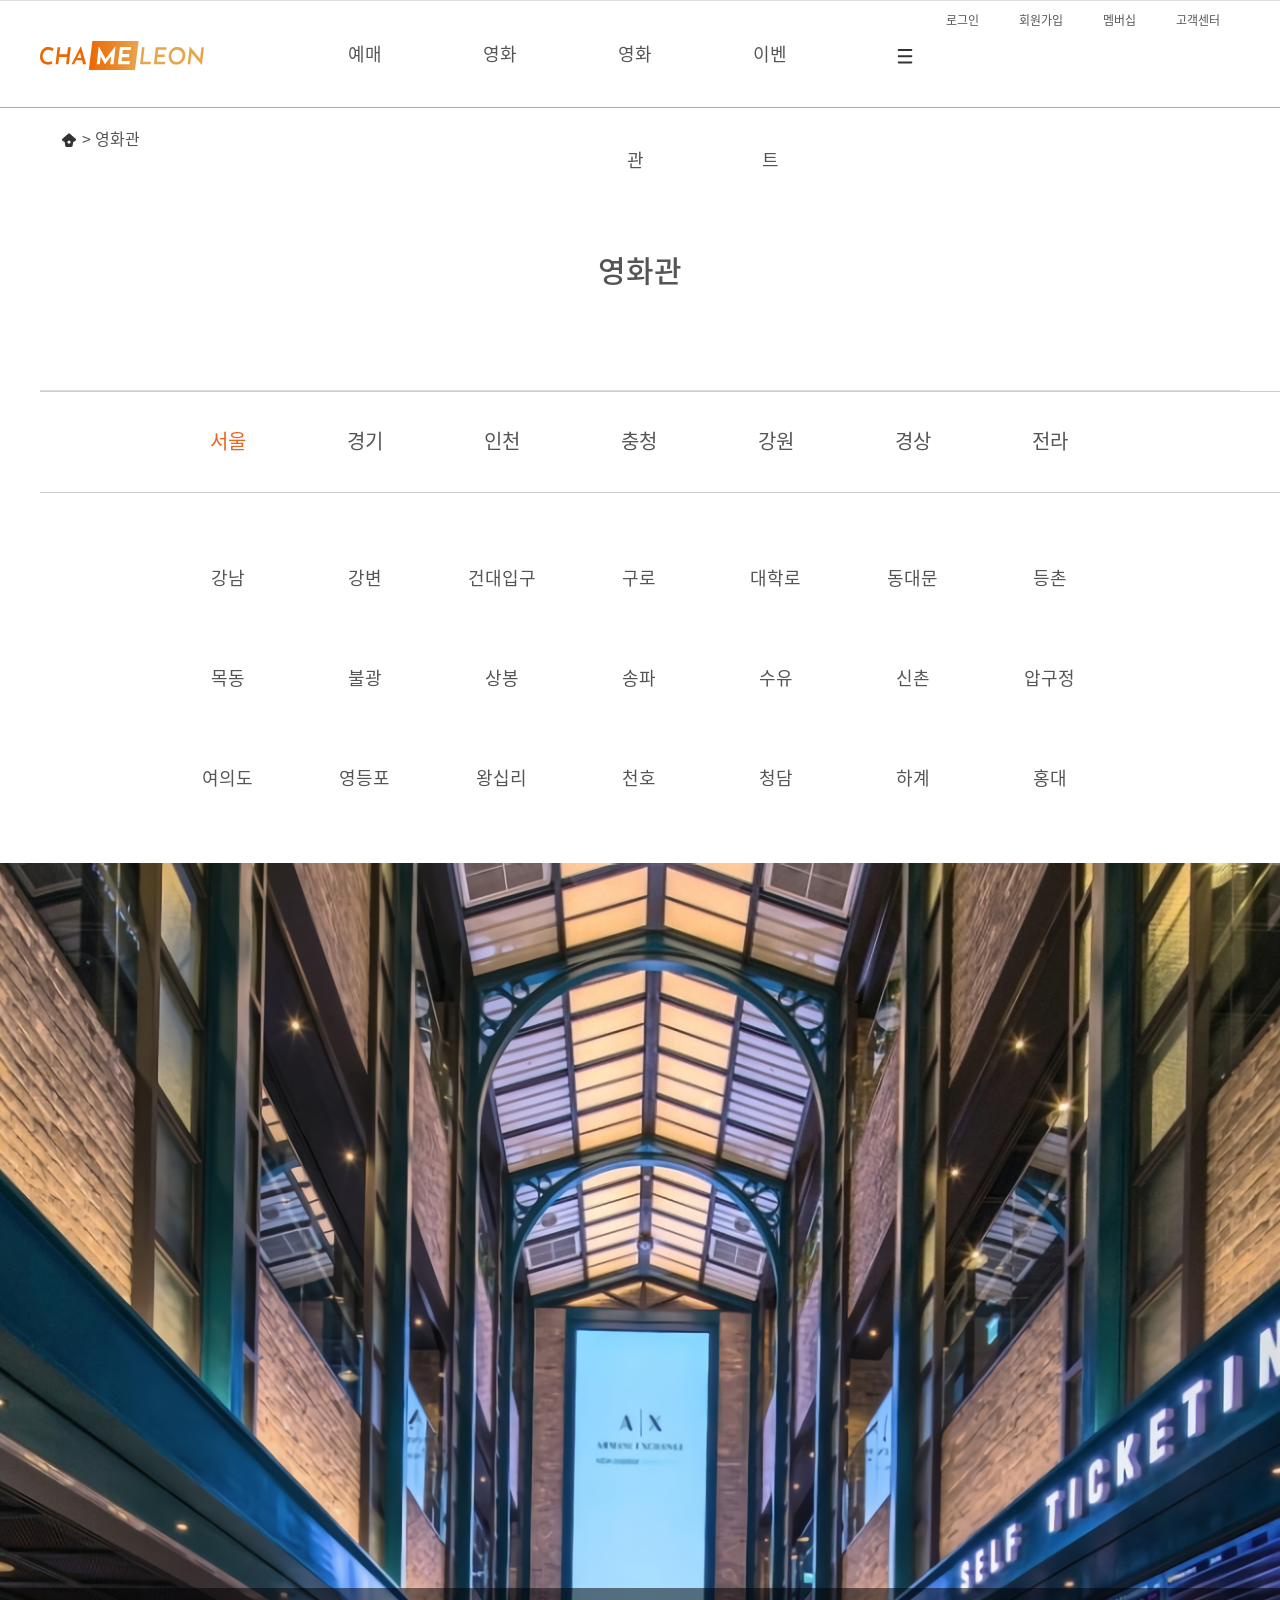
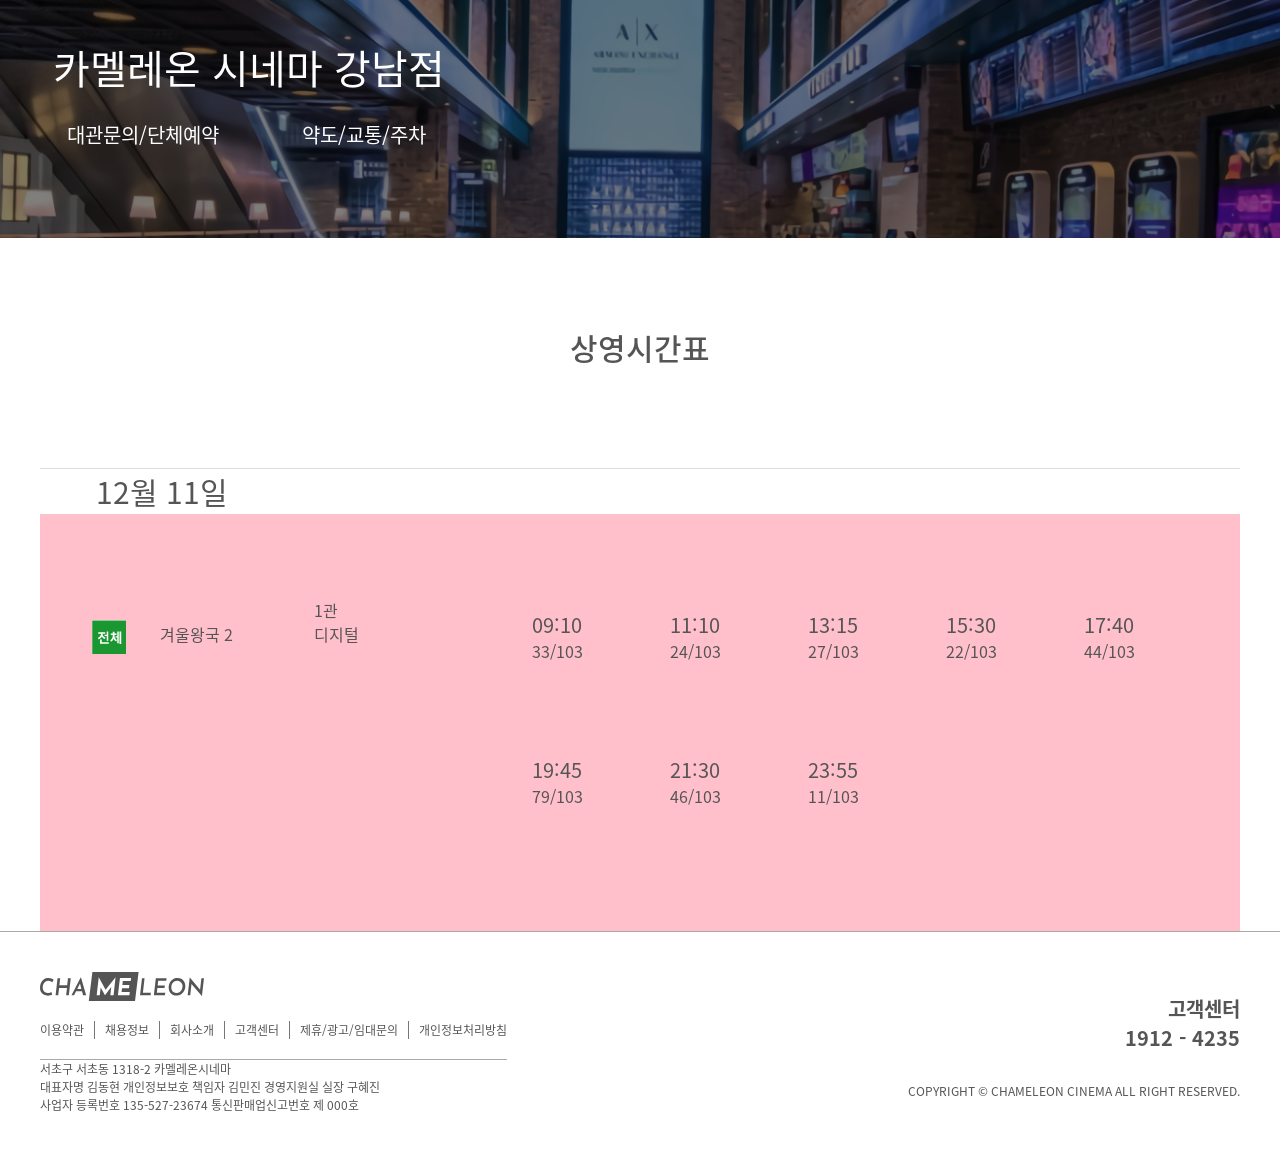
==== cinema/c_finder.html @ 60928e72 "빠른예매 , 모달 reserve 모달 페이지 디자인 및 예매 페이지 상단 셀렉터 수정" ====
<!DOCTYPE html>
<html lang="ko">

<head>
    <meta charset="utf-8">
    <title>1:1문의 : 고객센터 : 카멜레온시네마</title>
    <link rel="stylesheet" href="../asset/css/common.css">
    <link rel="stylesheet" href="../asset/css/sub.css">
    <link rel="stylesheet" href="../asset/css/cinemaNotice.css">
    <link rel="icon" href="../asset/images/common/chamelieon.ico">
    <style>

    </style>
    <!--[if lt IE 9]>
        <script src="js/html5shiv.min.js"></script>
    <![endif]-->
    <script src="../asset/js/jquery-1.12.4.min.js"></script>
    <script src="../asset/js/jquery.bxslider.min.js"></script>
    <script src="../asset/js/tab.js"></script>
    <script src="../asset/js/common.js"></script>
    <script src="../asset/js/sub.js"></script>

</head>

<body>
    <div id="skip">
        <a href="#gnb">주메뉴 바로가기</a>
        <a href="#su_tit">본문바로가기</a>
    </div>

    <header id="header">
        <div id="header_wrap">
            <h1 class="logo fl_left">
                <a href="../index.html">
                    <img src="../asset/images/common/logo.svg" alt="카멜레온시네마 로고">
                </a>
            </h1>
            <div id="header_btn">
                <ul class="fl_right">
                    <li class="fl_left"><a href="">로그인</a></li>
                    <li class="fl_left"><a href="../member/join.html">회원가입</a></li>
                    <li class="fl_left"><a href="../membership/ms_guaid.html">멤버십</a></li>
                    <li class="fl_left"><a href="../notice/faq.html">고객센터</a></li>
                </ul>
            </div>
            <nav id="gnb" class="txt_cen cle_both:after">
                <ul>
                    <li><a href="../reserve/r_quick.html">예매</a></li>
                    <li><a href="../movie/recently.html">영화</a></li>
                    <li><a href="../cinema/c_finder.html">영화관</a></li>
                    <li><a href="">이벤트</a></li>
                    <li class="all_Menu"><a href="#sitemap"><img src="../asset/images/common/icon_menu.gif"
                                alt="전체메뉴보기"></a></li>
                </ul>
            </nav>
        </div>
        <div id="sitemap" class="po_relat">
            <div class="sitemap_box po_absol">
                <ul class="s_tit">
                    <li><a href="">영화</a>
                        <ul>
                            <li><a href="">박스오피스</a></li>
                            <li><a href="../movie/recently.html">최신개봉작</a></li>
                            <li><a href="">상영예정작</a></li>
                        </ul>
                    </li>
                    <li><a href="">예매</a>
                        <ul>
                            <li><a href="../reserve/r_quick.html">빠른예매</a></li>
                            <li><a href="">미개봉 선예매</a></li>
                            <li><a href="">예매확인</a></li>
                        </ul>
                    </li>
                    <li><a href="">극장</a>
                        <ul>
                            <li><a href="../cinema/c_finder.html">영화관 찾기</a></li>
                            <li><a href="">자주가는 영화관</a></li>
                            <li><a href="">특별관</a></li>
                        </ul>
                    </li>
                    <li><a href="">이벤트</a>
                        <ul>
                            <li><a href="">브랜드</a></li>
                            <li><a href="">영화</a></li>
                            <li><a href="">제휴</a></li>
                            <li><a href="">영화관</a></li>
                        </ul>
                    </li>
                    <li><a href="">스토어</a>
                        <ul>
                            <li><a href="">티켓</a></li>
                            <li><a href="">콤보</a></li>
                            <li><a href="">굿즈</a></li>
                        </ul>
                    </li>
                </ul>
                <ul class="b_tit">
                    <li><a href="">멤버십</a>
                        <ul>
                            <li><a href="../ms_guaid.html">멤버십 안내</a></li>
                            <li><a href="">멤버십 카드</a></li>
                            <li><a href="">제휴카드</a></li>
                            <li><a href="">VIP</a></li>
                        </ul>
                    </li>
                    <li><a href="">회사소개</a>
                        <ul>
                            <li><a href="">회사소개</a></li>
                            <li><a href="">인재채용</a></li>
                            <li><a href="">광고 제휴 문의</a></li>
                            <li><a href="">경영</a></li>
                            <li><a href="">본사위치</a></li>
                        </ul>
                    </li>
                    <li><a href="">회원서비스</a>
                        <ul>
                            <li><a href="../member/join.html">회원가입</a></li>
                            <li><a href="">아이디 | 패스워드 찾기</a></li>
                            <li><a href="">개인정보 처리 방침</a></li>
                            <li><a href="">회원탈퇴</a></li>
                        </ul>
                    </li>
                    <li><a href="">고객센터</a>
                        <ul>
                            <li><a href="../notice/faq.html">자주 묻는 질문</a></li>
                            <li><a href="">공지사항</a></li>
                            <li><a href="">문의하기</a></li>
                            <li><a href="">분실문 문의 및 접수</a></li>
                            <li><a href="">단체 및 대관문의</a></li>
                        </ul>
                    </li>
                </ul>

            </div>
        </div>
    </header>

    <section id="subpage_content" class="contain po_relat">
        <div id="location_bar">
            <a href="../index.html"><img src="../asset/images/common/icon_home.gif" alt="홈 아이콘"></a> &gt; 영화관
        </div>
        <h2 id="su_tit" class="txt_cen">영화관</h2>

        <div id="cinemaTab">
            <ul class="tablist" role="tablist" aria-label="영화관 선택">
                <li id="tab1" class="tab first" role="tab" aria-controls="tabpanel1">서울</li>
                <li id="tab2" class="tab" role="tab" aria-controls="tabpanel2">경기</li>
                <li id="tab3" class="tab" role="tab" aria-controls="tabpanel3">인천</li>
                <li id="tab4" class="tab" role="tab" aria-controls="tabpanel4">충청</li>
                <li id="tab5" class="tab" role="tab" aria-controls="tabpanel5">강원</li>
                <li id="tab6" class="tab" role="tab" aria-controls="tabpanel6">경상</li>
                <li id="tab7" class="tab last" role="tab" aria-controls="tabpanel7">전라</li>
            </ul>
            <div id="tabpanel1" class="tabpanel" role="tabpanel" aria-labelleadby="tab1">
                <ul class="">
                    <li><a href="">강남</a></li>
                    <li><a href="">강변</a></li>
                    <li><a href="">건대입구</a></li>
                    <li><a href="">구로</a></li>
                    <li><a href="">대학로</a></li>
                    <li><a href="">동대문</a></li>
                    <li><a href="">등촌</a></li>
                </ul>
                <ul class="">
                    <li><a href="">목동</a></li>
                    <li><a href="">불광</a></li>
                    <li><a href="">상봉</a></li>
                    <li><a href="">송파</a></li>
                    <li><a href="">수유</a></li>
                    <li><a href="">신촌</a></li>
                    <li><a href="">압구정</a></li>
                </ul>
                <ul class="">
                    <li><a href="">여의도</a></li>
                    <li><a href="">영등포</a></li>
                    <li><a href="">왕십리</a></li>
                    <li><a href="">천호</a></li>
                    <li><a href="">청담</a></li>
                    <li><a href="">하계</a></li>
                    <li><a href="">홍대</a></li>
                </ul>
            </div>
            <div id="tabpanel2" class="tabpanel" role="tabpanel" aria-labelleadby="tab2">
                <ul class="">
                    <li><a href="">경기광주</a></li>
                    <li><a href="">광교상현</a></li>
                    <li><a href="">광명철산</a></li>
                    <li><a href="">구리</a></li>
                    <li><a href="">김포</a></li>
                    <li><a href="">김포운양</a></li>
                    <li><a href="">김포풍무</a></li>
                </ul>
                <ul class="">
                    <li><a href="">부천</a></li>
                    <li><a href="">부천역</a></li>
                    <li><a href="">북수원</a></li>
                    <li><a href="">서현</a></li>
                    <li><a href="">소풍</a></li>
                    <li><a href="">수원</a></li>
                    <li><a href="">시흥</a></li>
                </ul>
                <ul class="">
                    <li><a href="">안산</a></li>
                    <li><a href="">야탑</a></li>
                    <li><a href="">역곡</a></li>
                    <li><a href="">용인</a></li>
                    <li><a href="">의정부</a></li>
                    <li><a href="">판교</a></li>
                    <li><a href="">평택소사</a></li>
                </ul>
            </div>
            <div id="tabpanel3" class="tabpanel" role="tabpanel" aria-labelleadby="tab3">
                <ul class="">
                    <li><a href="">계양</a></li>
                    <li><a href="">남주안</a></li>
                    <li><a href="">부평</a></li>
                    <li><a href="">연수역</a></li>
                    <li><a href="">인천</a></li>
                    <li><a href="">인천공항</a></li>
                    <li><a href="">인천논현</a></li>
                </ul>
                <ul class="">
                    <li><a href="">인천연수</a></li>
                    <li><a href="">주안역</a></li>
                    <li><a href="">청라</a></li>
                </ul>
                <ul class=""></ul>
            </div>
            <div id="tabpanel4" class="tabpanel" role="tabpanel" aria-labelleadby="tab4">
                <ul class="">
                    <li><a href="">당진</a></li>
                    <li><a href="">대전</a></li>
                    <li><a href="">대전가수원</a></li>
                    <li><a href="">대전가오</a></li>
                    <li><a href="">대전탄방</a></li>
                    <li><a href="">대전터미널</a></li>
                    <li><a href="">보령</a></li>
                </ul>
                <ul class="">
                    <li><a href="">서산</a></li>
                    <li><a href="">세종</a></li>
                    <li><a href="">유성노은</a></li>
                    <li><a href="">천안</a></li>
                    <li><a href="">천안터미널</a></li>
                    <li><a href="">천안펜타포트</a></li>
                    <li><a href="">청주(서문)</a></li>
                </ul>
                <ul class="">
                    <li><a href="">청주성안길</a></li>
                    <li><a href="">청주율량</a></li>
                    <li><a href="">청주지웰시티</a></li>
                    <li><a href="">청주터미널</a></li>
                    <li><a href="">충북혁신</a></li>
                    <li><a href="">홍성</a></li>
                </ul>
            </div>
            <div id="tabpanel5" class="tabpanel" role="tabpanel" aria-labelleadby="tab5">
                <ul class="">
                    <li><a href="">강릉</a></li>
                    <li><a href="">원주</a></li>
                    <li><a href="">인제</a></li>
                    <li><a href="">춘천</a></li>
                    <li><a href="">춘천명동</a></li>
                </ul>
                <ul class=""></ul>
                <ul class=""></ul>
            </div>
            <div id="tabpanel6" class="tabpanel" role="tabpanel" aria-labelleadby="tab6">
                <ul class="">
                    <li><a href="">거제</a></li>
                    <li><a href="">구미</a></li>
                    <li><a href="">김천율곡</a></li>
                    <li><a href="">김해</a></li>
                    <li><a href="">남포</a></li>
                    <li><a href="">대구</a></li>
                    <li><a href="">대구수성</a></li>
                </ul>
                <ul class="">
                    <li><a href="">대구스타디움</a></li>
                    <li><a href="">대구아카데미</a></li>
                    <li><a href="">대구월성</a></li>
                    <li><a href="">대연</a></li>
                    <li><a href="">동래</a></li>
                    <li><a href="">마산</a></li>
                    <li><a href="">서면</a></li>
                </ul>
                <ul class="">
                    <li><a href="">양산</a></li>
                    <li><a href="">울산</a></li>
                    <li><a href="">울산신천</a></li>
                    <li><a href="">창원</a></li>
                    <li><a href="">통영</a></li>
                    <li><a href="">포항</a></li>
                    <li><a href="">해운대</a></li>
                </ul>
            </div>
            <div id="tabpanel7" class="tabpanel" role="tabpanel" aria-labelleadby="tab7">
                <ul class="">
                    <li><a href="">광양</a></li>
                    <li><a href="">광주</a></li>
                    <li><a href="">광주상무</a></li>
                    <li><a href="">광주터미널</a></li>
                    <li><a href="">광주하남</a></li>
                    <li><a href="">군산</a></li>
                    <li><a href="">나주</a></li>
                </ul>
                <ul class="">
                    <li><a href="">목포</a></li>
                    <li><a href="">목포평화광장</a></li>
                    <li><a href="">서천주</a></li>
                    <li><a href="">순천</a></li>
                    <li><a href="">순천신대</a></li>
                    <li><a href="">여수</a></li>
                    <li><a href="">익산</a></li>
                </ul>
                <ul class="">
                    <li><a href="">전주고사</a></li>
                    <li><a href="">전주효자</a></li>
                    <li><a href="">정읍</a></li>
                    <li><a href="">제주</a></li>
                </ul>
            </div>
        </div>
    </section>

    <section id="c_finder_cnt2">
        <div class="cnt2 po_relat">
            <div id="opaBox">
                <div class="opaTxt contain">
                    <h3>카멜레온 시네마 강남점</h3>
                    <a href="">대관문의/단체예약</a>
                    <a href="">약도/교통/주차</a>
                </div>
            </div>
        </div>
    </section>

    <section id="timaTable">
        <div class="timeTable contain">
            <h2 class="txt_cen">상영시간표</h2>

            <div class="printDate">
                <span>12월 11일</span>
            </div>
            <div id="mvListArea" class="">
                <div class="mvInfo boder_bx">
                    <img src="../asset/images/reserve/movie_age.gif" alt="전체연령가">
                    <h3>겨울왕국 2</h3>
                    <div>
                        <p>1관</p><span>디지털</span>
                    </div>
                    
                </div>
                <div class="mvTime boder_bx">
                    <ul>
                        <li><a href=""><span>09:10</span>33/103</a></li>
                        <li><a href=""><span>11:10</span>24/103</a></li>
                        <li><a href=""><span>13:15</span>27/103</a></li>
                        <li><a href=""><span>15:30</span>22/103</a></li>
                        <li><a href=""><span>17:40</span>44/103</a></li>
                    </ul>
                    <ul>
                        <li><a href=""><span>19:45</span>79/103</a></li>
                        <li><a href=""><span>21:30</span>46/103</a></li>
                        <li><a href=""><span>23:55</span>11/103</a></li>
                    </ul>
                </div>
            </div>
        </div>


    </section>

    <div class="wid1920">
        <footer id="footer">
            <div class="footerbox">
                <h1 class="logo">
                    <a href="">
                        <img src="../asset/images/common/logo_footer.svg" alt="카멜레온시네마 로고">
                    </a>
                </h1>
                <ul class="cle_both">
                    <li>이용약관</li>
                    <li>채용정보</li>
                    <li>회사소개</li>
                    <li><a href="../notice/qna/">고객센터</a></li>
                    <li>제휴/광고/임대문의</li>
                    <li>개인정보처리방침</li>
                </ul>
                <address>
                    서초구 서초동 1318-2 카멜레온시네마
                </address>
                <p>
                    대표자명 김동현 개인정보보호 책임자 김민진 경영지원실 실장 구혜진<br>
                    사업자 등록번호 135-527-23674 통신판매업신고번호 제 000호
                </p>
                <div class="footer_txt">
                    <strong>고객센터<br>1912 - 4235</strong>
                    <p class="copyR">
                        COPYRIGHT &copy; CHAMELEON CINEMA ALL RIGHT RESERVED.
                    </p>
                </div>
            </div>
        </footer>
    </div>

</body>

</html>
---- asset/css/common.css ----
@charset "utf-8";
@font-face
{
    font-family : "NotoSans";
    font-weight : 100; 
    src : url("../fonts/NotoSansKR-Light.eot"); 
    src : local("※"),
    url("../fonts/NotoSansKR-Light.woff2") format("woff2"),
    url("../fonts/NotoSansKR-Light.woff") format("woff"),
    url("../fonts/NotoSansKR-Light.otf") format("opentype");
}
@font-face
{
    font-family : "NotoSans";
    font-weight : 300; 
    src : url("../fonts/NotoSansKR-DemiLight.eot"); 
    src : local("※"),
    url("../fonts/NotoSansKR-DemiLight.woff2") format("woff2"),
    url("../fonts/NotoSansKR-DemiLight.woff") format("woff"),
    url("../fonts/NotoSansKR-DemiLight.otf") format("opentype");
}
@font-face
{
    font-family : "NotoSans";
    font-weight : 400; 
    src : url("../fonts/NotoSansKR-Regular.eot"); 
    src : local("※"),
    url("../fonts/NotoSansKR-Regular.woff2") format("woff2"),
    url("../fonts/NotoSansKR-Regular.woff") format("woff"),
    url("../fonts/NotoSansKR-Regular.otf") format("opentype");
}
@font-face
{
    font-family : "NotoSans";
    font-weight : 500; 
    src : url("../fonts/NotoSansKR-Medium.eot"); 
    src : local("※"),
    url("../fonts/NotoSansKR-Medium.woff2") format("woff2"),
    url("../fonts/NotoSansKR-Medium.woff") format("woff"),
    url("../fonts/NotoSansKR-Medium.otf") format("opentype");
}
@font-face
{
    font-family : "NotoSans";
    font-weight : 700; 
    src : url("../fonts/NotoSansKR-Bold.eot"); 
    src : local("※"),
    url("../fonts/NotoSansKR-Bold.woff2") format("woff2"),
    url("../fonts/NotoSansKR-Bold.woff") format("woff"),
    url("../fonts/NotoSansKR-Bold.otf") format("opentype");
}
@font-face
{
    font-family : "Josefin";
    font-weight : 400; 
    src : url("../fonts/JosefinSans-Regular.eot"); 
    src : local("※"),
    url("../fonts/JosefinSans-Regular.woff") format("woff"),
    url("../fonts/JosefinSans-Regular.ttf") format("truetype");
}
@font-face
{
    font-family : "Josefin";
    font-weight : 700; 
    src : url("../fonts/JosefinSans-Bold.eot"); 
    src : local("※"),
    url("../fonts/JosefinSans-Bold.woff") format("woff"),
    url("../fonts/JosefinSans-Bold.ttf") format("truetype");
}

body, ul, h1, h2, h3, h4, h5, h6, p, th, td, button, fieldset{margin : 0px; padding : 0px;}
h1, h2, h3, h4, h5, h6{font-size : inherit; font-weight : inherit;}
ul{list-style : none;}
table{border-spacing : 0px; border-collapse : collapse;}
fieldset{border : none;}
legend, caption{font-size : 0px; line-height : 0px;}
a:link, a:visited, a:hover, a:active{color : inherit; text-decoration : none; border : none;}
img{vertical-align: top; border : none;}
h1, h2, h3, h4, h5, h6{font-size : inherit;}
header, article, section, footer, nav{display : block;}
#gnb li{float : left;}
address{font-style : normal;}
input, select, textarea{font-family : inherit; font-size : inherit; color : inherit;}
input[type="text"], input[type="password"], select, textarea{border : 1px solid #aaa;}
/* select{-moz-appearance : none; -webkit-appearance : none; appearance:none;} */
select::-ms-expand{display : none;}
input[type="submit"], input[type="reset"], button{background : none; border : none; cursor : pointer;}

.wid1920{width : 100%;}
.contain{width : 1200px;margin : 0px auto;}
.fl_left{float : left;}
.fl_right{float : right;}
.po_absol{position : absolute;}
.po_relat{position : relative;}
.cle_both:after{content : ""; display : block; clear : both;}
.txt_cen{text-align : center;}
.hide{font-size : 0px; line-height : 0px; width : 1px; height : 1px; overflow : hidden; position : absolute; left : -9999px; top : 0px; text-indent : -9999px;}
.boder_bx{-webkit-box-sizing: border-box; -moz-box-sizing: border-box; box-sizing: border-box;}
.hoverColor{color : #eb651e;}


body
{
    font-family : "NotoSans";
    font-weight: 400;
    color : #555;
}

#skip a
{
    position : absolute;
    left : -9999px;
    top : 0px;
    z-index : 1000;
}
#skip a:focus
{
    width : 100%;
    height : 50px;
    background : #aaa;
    text-align : center;
    line-height : 50px;
    left : 0px;
}

#header,
#header_btn,
.logo.logoMt,
#gnb,
#sitemap.siteTop
{
    -webkit-transition : all 0.2s;
    -moz-transition : all 0.2s;
    -o-transition : all 0.2s;
    transition : all 0.2s;
}
#header
{
    position: fixed;
    left : 0px;
    top : 0px;
    z-index: 800;
    width: 100%;
    height: 106px;
    border-bottom : 1px solid #aaa;
    border-top : 1px solid #ddd;
    background : #fff;
    
}
#header_wrap
{
    position : relative;
    width : 1200px;
    height : 106px;
    margin : 0px auto;
}
#header.hdScroll
{
    height : 72px;
}
#header_btn.hdbtnNone
{
    display : none;
}
.logo.logoMt
{
    margin-top : 21px;
}
#gnb.gnbHei
{
    height : 74px;
    line-height : 74px;
}
#sitemap.siteTop
{
    top : -34.5px;
}
.logo
{
    width : 164px;
    height : 29px;
    /* left: 0px;
    top : 39.5px; */
    margin-top : 39.5px;
    
}
.logo a
{
    display : inline-block;
    width : 164px;
    height : 29px;
}
#gnb
{
    height : 106px;
    line-height : 106px;
    font-size : 18px;
}
#gnb > ul
{
    display : inline-block;
    position : relative;
    width : 600px;
    margin-right : 164px;
}
#gnb > ul > li
{
    width : 50px;
    box-sizing : border-box;
}
#gnb > ul .all_Menu img
{
    vertical-align : middle;
}
#gnb > ul > li+li
{
    margin-left : 85px;
}
#gnb ul li a
{
    display : block;
}
#gnb ul li:hover a,
#gnb ul li a:focus
{
    font-weight : 700;
}

#header_btn
{
    position : absolute;
    right : 0px;
    top : 0px;
    width: 1200px;
    height: 34px;
}

#header_btn ul
{
    height : 34px;
}
#header_btn ul li
{
    font-size : 12px;
    padding : 10px 20px;
}
#header_btn ul li:hover a,
#header_btn ul li a:focus
{
    text-decoration : underline;
}
/*sitemap start */
#sitemap {width: 1200px; height: 0; background: #ffffff; margin: 0 auto; -webkit-box-shadow: 0px 5px 5px #00000020; -moz-box-shadow: 0px 5px 5px #00000020; box-shadow: 0px 5px 5px #00000020; z-index: 750; overflow: hidden; -webkit-transition: all 0.5s; -moz-transition: all 0.5s; -o-transition: all 0.5s; transition: all 0.5s;}
#sitemap.site_show{height: 400px; border-top : 1px solid #aaa;}
#sitemap .sitemap_box {width: 1000px; height: 380px;margin: 0 auto;position: relative;}
#sitemap .sitemap_box .s_tit {float: left;}
#sitemap .sitemap_box .s_tit{margin-top: 25px; margin-bottom: 25px;}
#sitemap .sitemap_box > ul {font-size: 15px; font-weight: 500; color: #333333; margin-left: 150px;}
#sitemap .sitemap_box ul > li{float: left; width: 165px;}
#sitemap .sitemap_box ul li ul{margin-top: 30px;}
#sitemap .sitemap_box ul li ul:before{content:""; position: absolute; width: 30px;height: 2px;background: #ea651e;margin-top: -15px;}
#sitemap .sitemap_box ul li ul li{font-size: 13px; color: #555555; font-weight: 400;line-height: 1.7;}
/* sitemap end */

#footer
{
    position : relative;
    width : 100%;
    height : 200px;
    font-size : 12px;
    border-top : 1px solid #aaa;
    
}
#footer .footerbox {width: 1200px; height: 200px;margin: 0 auto; }
#footer .logo
{
    margin-bottom : 20px;
}
#footer > ul
{
    margin-bottom : 10px;
}
#footer ul li
{
    float :left;
    padding-bottom : 20px;
    border-bottom : 1px solid #aaa;
}
#footer ul li + li
{
    padding-left : 10px;
}
#footer ul li + li:before
{
    content : "";
    border-left : 1px solid #777;
    padding-left : 10px;
}
#footer .footer_txt
{
    text-align : right;
    position: relative;
    margin-top: -120px;
}
#footer .footer_txt strong
{
    font-size : 20px;
    display : block;
    margin-bottom : 30px;
}
---- asset/css/sub.css ----
@charset "utf-8";

/* common class */
#sub_m_tit{width: 100%; height: 150px; padding-top: 106px;}
h2{height: 80px; line-height: 80px; font-weight: 500; font-size: 30px; border-bottom: 1px solid #ddd;}
#sub_m_tit ul li{float: left; width: 33.3333%; height: 70px; line-height: 68px; font-size: 25px; color: #aaa;}
#sub_m_tit ul li:nth-child(1){border-bottom: 2px solid #aaa;}
#sub_m_tit ul li:nth-child(2){color: #eb651e; font-weight: 500; border-bottom: 2px solid #eb651e;}
#sub_m_tit ul li:nth-child(3){border-bottom: 2px solid #aaa;}
#sub_m_tit ul li:nth-child(4){border-bottom: 2px solid #aaa;}
#sub_m_tit ul li:hover{color: #eb651e; border-bottom: 2px solid #eb651e;}
#sub_m_tit ul li a:focus{color: #eb651e; padding-bottom: 18px; border-bottom: 2px solid #eb651e;}
---- asset/css/cinemaNotice.css ----
@charset "utf-8";



.bgPositionY
{
    background-position-y : -100px !important;
}
button
{
    text-align : left;
    color : inherit;
    font-weight : inherit;
}
input[type="file"]
{
    background : none;
}

/* FAQ 시작 */
#subpage_content
{
    padding-top : 106px;
}
#location_bar
{
    padding : 20px 0px 0px 20px;
}
#location_bar img
{
    vertical-align : middle;
}
#location_bar a:hover img,
#location_bar a:focus img
{
    border-bottom : 1px solid #333;
}

#location_bar + h2.txt_cen
{
    height : 80px;
    line-height : 80px;
    font-size : 30px;
    padding : 80px 0px;
}
#faq #iconBox
{
    height : 240px;
    margin-bottom : 148px;
}
#faq #iconBox li
{
    position : relative;
    width : 240px;
    float : left;
    box-shadow: 0px 2px 6px 0 rgba(0, 0, 0, 0.15);
}
#faq #iconBox li a
{
    display : block;
    width : 240px;
    height : 240px;
}
#faq #iconBox li a .iconArea
{
    position : relative;
    display : inline-block;
    margin : 50px 70px 0px;
    width : 100px;
    height : 100px;
    box-sizing : border-box;
    background : url("../../asset/images/notice/notice_sp.png") no-repeat;
}
#faq #iconBox li:nth-child(1) a .iconArea
{
    background-position-x : 0px;
    background-position-y : 0px;
}
#faq #iconBox li:nth-child(2) a .iconArea
{
    background-position-x : -100px;
}
#faq #iconBox li:nth-child(3) a .iconArea
{
    background-position-x : -200px;
}
#faq #iconBox li:nth-child(4) a .iconArea
{
    background-position-x : -300px;
}
#faq #iconBox li:nth-child(5) a .iconArea
{
    background-position-x : -400px;
}

#faq #iconBox li:nth-child(1):hover a .iconArea,
#faq #iconBox li:nth-child(1) a:focus .iconArea
{
    background-position : 0px -100px;
}
#faq #iconBox li:nth-child(2):hover a .iconArea,
#faq #iconBox li:nth-child(2) a:focus .iconArea
{
    background-position : -100px -100px;
}
#faq #iconBox li:nth-child(3):hover a .iconArea,
#faq #iconBox li:nth-child(3) a:focus .iconArea
{
    background-position : -200px -100px;
}
#faq #iconBox li:nth-child(4):hover a .iconArea,
#faq #iconBox li:nth-child(4) a:focus .iconArea
{
    background-position : -300px -100px;
}
#faq #iconBox li:nth-child(5):hover a .iconArea,
#faq #iconBox li:nth-child(5) a:focus .iconArea
{
    background-position : -400px -100px;
}
#faq #iconBox li a p
{
    position : relative;
    top : 40px;
    font-size : 24px;
}
#faq #iconBox li:hover a p,
#faq #iconBox li a:focus p
{
    color : #eb651e;
}
#searchWrap
{
    text-align: right;
    padding : 0px 30px 37px 0px;
    border-bottom : 1px solid #eee;
}
#searchSelect
{
    background : url("../images/notice/select.png") no-repeat 70px center;
    margin-right : 20px;
}
#searchWrap button
{
    width : 25px;
    height : 25px;
    right :32px;
    top : 1.5px;
}


#boardArea
{
    width : 1200px;
}
#boardHead
{
    height : 49px;
    line-height : 49px;
    border-bottom : 1px solid #eee;
}
.boardList
{
    width : 100%;
}
#boardArea .boardList > a
{
    display : block;
    width : 1200px;
    height : 49px;
    border-bottom : 1px solid #eee;
}
#boardArea .boardList > a:hover .boardHead3
{
    color : #eb651e;
}
#boardArea .boardList .detail
{
    height : 0px;
    overflow : hidden;
    padding-left : 390px;
    transition : all 0.5s;
    background : #eee;
}
#boardArea .boardList .detail.detailVisible
{
    height : auto;
    padding : 50px 0px 50px 390px;
}
#boardArea .boardList a > span
{
    padding : 10px 0px;
}
#boardArea .boardHead1
{
    display : inline-block;
    width : 130px;
    text-align : center;
}
#boardArea .boardHead2
{
    display : inline-block;
    width : 250px;
}
#boardArea .boardHead3
{
    display : inline-block;
    width : 800px;
}


#buttonSet
{
    margin : 80px auto;
    width : 500px;
    height : 80px;
}
#buttonSet .pageButton
{
    float : left;
    width : 50px;
    height : 50px;
    line-height : 50px;
    font-size : 18px;
    border : 1px solid #eee;
    -webkit-box-sizing : border-box;
    -moz-box-sizing : border-box;
    box-sizing : border-box;
}
#buttonSet .pageButton+.pageButton
{
    margin-left : 15px;
}
#buttonSet .pageButton img
{
    vertical-align : middle;
}
#buttonSet .pageButton a
{
    display : block;
    width : 50px;
    height : 50px;
}
#buttonSet .pageButton a:hover,
#buttonSet .pageButton a:focus
{
    color : #eb651e;
}
/* FAQ 종료 */

/* question 시작 */
.questionTxt
{
    font-size : 20px;
    line-height : 60px;
    margin-bottom : -40px;
    padding-left : 42px;
}
.questionTxt p + p
{
    margin-bottom : 80px;
}
.questionTxt strong
{
    display : block;
    font-weight : 500;
    margin-bottom : 46px;
}
#agreementTxt
{
    width : 1198px;
    height : 469px;
    border : 1px solid #aaa;
    margin-bottom : 30px;
}
#agreementTxt p
{
    font-size : 20px;
    line-height : 30px;
    letter-spacing : -0.4px;
    padding : 49px 0px 43px 38px;
}
.questionTxt2
{
    font-size : 20px;
    line-height : 30px;
    padding-left : 42px;
    margin-bottom : 100px;
}
.questionTxt2 #radioWrap
{
    right : 23px;
    top : 0px;
}


#quesForm
{
    width : 1200px;
    font-size : 20px;
    margin-bottom : 80px;
}
#quesForm tr
{
    border-top : 1px solid #eee;
    height : 50px;
}
.wid140
{
    width : 140px;
}
.wid410
{
    width : 410px;
}
.wid310
{
    width : 310px;
}
#quesForm input[type="text"]
{
    background : #f1f1f1;
}
#quesForm button
{
    font-family : inherit;
    font-size : 20px;
    font-weight : 500;
}
#quesForm #name
{
    width : 130px;
}
#quesForm #quesTel + td > input[type="text"]
{
    width : 60px;
}
#quesForm #etc + label
{
    margin-right : 200px;
}
#quesForm .selAreaWrap
{
    display : inline-block;
}
#quesForm .selAreaWrap:last-child
{
    margin-left : 50px;
}
#quesForm .selAreaWrap > button,
#quesForm .quesType > button
{
    width : 140px;
    height : 40px;
    line-height : 38px;
    border : 1px solid #333;
    padding-left : 12px;
}
#quesForm .selAreaWrap > button:hover,
#quesForm .selAreaWrap > button:focus,
#quesForm .quesType > button:hover,
#quesForm .quesType > button:focus
{
    -webkit-border-radius : 8px;
    -moz-border-radius : 8px;
    border-radius : 8px;
}
#quesForm .selAreaWrap .selArea,
#quesForm .selAreaWrap .selCinema,
#quesForm .quesType .selType
{
    display : none;
}
#quesForm .selAreaWrap li,
#quesForm .quesType .selType li
{
    padding-left : 20px;
    background : #fff;
    border-bottom : 1px solid #eee;
    width : 140px;
    height : 40px;
    line-height : 38px;
    -webkit-box-sizing : border-box;
    -moz-box-sizing : border-box;
    box-sizing : border-box;

}
#quesForm .selAreaWrap li button
{
    width : 140px;
}

#quesForm .selAreaWrap button .triangle:after,
#quesForm .quesType button .triangle:after
{
    content : "";
    position : absolute;
    z-index : 200;
    right : 10px;
    top : 16px;
    border-top : 10px solid #aaa;
    border-left : 8px solid transparent;
    border-right : 8px solid transparent;
}
#quesForm .selAreaWrap button.active .triangle:after,
#quesForm .quesType.active button .triangle:after
{
    -webkit-transform : rotate(180deg);
    -moz-transform : rotate(180deg);
    -o-transform : rotate(180deg);
    -ms-transform : rotate(180deg);
    transform : rotate(180deg);
}
#quesForm .quesType
{
    display : inline-block;
    /* height : 40px;
    overflow: hidden; */
}
#quesForm .quesType .selType li
{
    padding-left : 15px;
}
#quesForm #quesTit
{
    width : 100%;
}
#quesForm #quesTarea
{
    width : 100%;
}
#quesForm input[type="submit"]
{
    width : 100px;
    color : #fff;
    background : #eb651e;
}
/* transition */
#quesForm .selAreaWrap > button,
#quesForm .quesType > button,
#quesForm .selAreaWrap button .triangle:after,
#quesForm .quesType button .triangle:after
{
    -webkit-transition : all 0.5s;
    -moz-transition : all 0.5s;
    -o-transition : all 0.5s;
    transition : all 0.5s;
}

/* question 종료 */

/* c_finder 시작 */
#cinemaTab .tablist
{
    width : 100%;
    height : 100px;
    line-height : 98px;
    padding : 0px 119px;
    text-align : center;
    font-size : 20px;
    border-top : 1px solid #ccc;
    border-bottom : 1px solid #ccc;
    margin-bottom : 70px;
}
#cinemaTab .tablist li
{
    float : left;
    width : 137px;
    height : 100px;
    cursor : pointer;
}
#cinemaTab .tablist li + li
{
    /* border-left : 1px solid #ccc; */
}
#cinemaTab .tablist li:hover,
#cinemaTab .tablist li:focus
{
    color : #eb651e;
    font-weight : 600;
}
#cinemaTab .tabpanel
{
    height : 230px;
    margin-bottom : 70px;
}
#cinemaTab .tabpanel ul
{
    height : 30px;
    line-height : 30px;
    font-size : 18px;
    padding : 0px 119px 70px;
    text-align : center;
}
#cinemaTab .tabpanel ul:last-child
{
    padding-bottom : 0px;
}
#cinemaTab .tabpanel ul li
{
    float : left;
    width : 137px;
}
#cinemaTab .tabpanel ul li a:hover,
#cinemaTab .tabpanel ul li a:focus,
#cinemaTab .tab.active
{
    color : #eb651e;
}

#cinemaTab .tabpanel
{
    display :none;
}
#cinemaTab .tabpanel.active
{
    display :block;
}


#c_finder_cnt2
{
    margin-bottom : 70px;
}
#c_finder_cnt2 .cnt2
{
    height : 975px;
    background : url("../images/cinema/cinema1.png") no-repeat center top;
}
#c_finder_cnt2 .cnt2 #opaBox
{
    position : absolute;
    left : 0px;
    bottom : 0px;
    width : 100%;
    height : 250px;
    background : rgba(0,0,0,0.5);
    font-size : 40px;
    color : #fff;
}
#opaBox .opaTxt
{
    padding : 50px 0px 50px 26px;
}
#opaBox .opaTxt a
{
    display : inline-block;
    font-size : 20px;
    width : 180px;
    height : 40px;
    line-height : 38px;
    text-align : center;

}
#opaBox .opaTxt a:last-child
{
    margin-left : 30px;
}
#opaBox .opaTxt a:hover,
#opaBox .opaTxt a:focus
{
    border : 1px solid #fff;
    border-radius : 4px;
}
#opaBox .opaTxt a
{
    transition : all 0.5s;
}

.timeTable h2
{
    padding-bottom : 80px;
}

.timeTable .printDate
{
    padding-left : 56px;
    font-size : 30px;
}
.timeTable .printDate:before
{
    content : "";
}
.timeTable .printDate:after
{
    content : "";
}
#mvListArea
{
    height : 417px;
    background : pink;
}
#mvListArea > div
{
    float : left;
}
#mvListArea .mvInfo
{
    width : 442px;
    height : 134px;
    vertical-align : middle;
    padding : 84px 0px 0px 52px;
}
#mvListArea .mvInfo img
{
    vertical-align : middle;
}
#mvListArea .mvInfo > h3
{
    height : 50px;
    line-height : 50px;
}
#mvListArea .mvInfo h3
{
    display : inline-block;
    padding-left : 30px;
    width : 150px;

}
#mvListArea .mvInfo div
{
    display : inline-block;
    height : 50px;
    width : 80px;
}
#mvListArea .mvTime
{
    width : 758px;
    height : 417px;
    padding : 96px 29px 96px 36px;
}
#mvListArea .mvTime ul
{
    height : 78px;
    text-align : center;
}
#mvListArea .mvTime ul+ul
{
    padding-top : 67px;
}
#mvListArea .mvTime ul li
{
    float : left;
}
#mvListArea .mvTime ul li+li
{
    padding-left : 60px;
}
#mvListArea .mvTime ul li a
{
    display : block;
    width : 78px;
}
#mvListArea .mvTime ul li a span
{
    display : block;
    font-size : 20px;
}
/* c_finder 종료 */
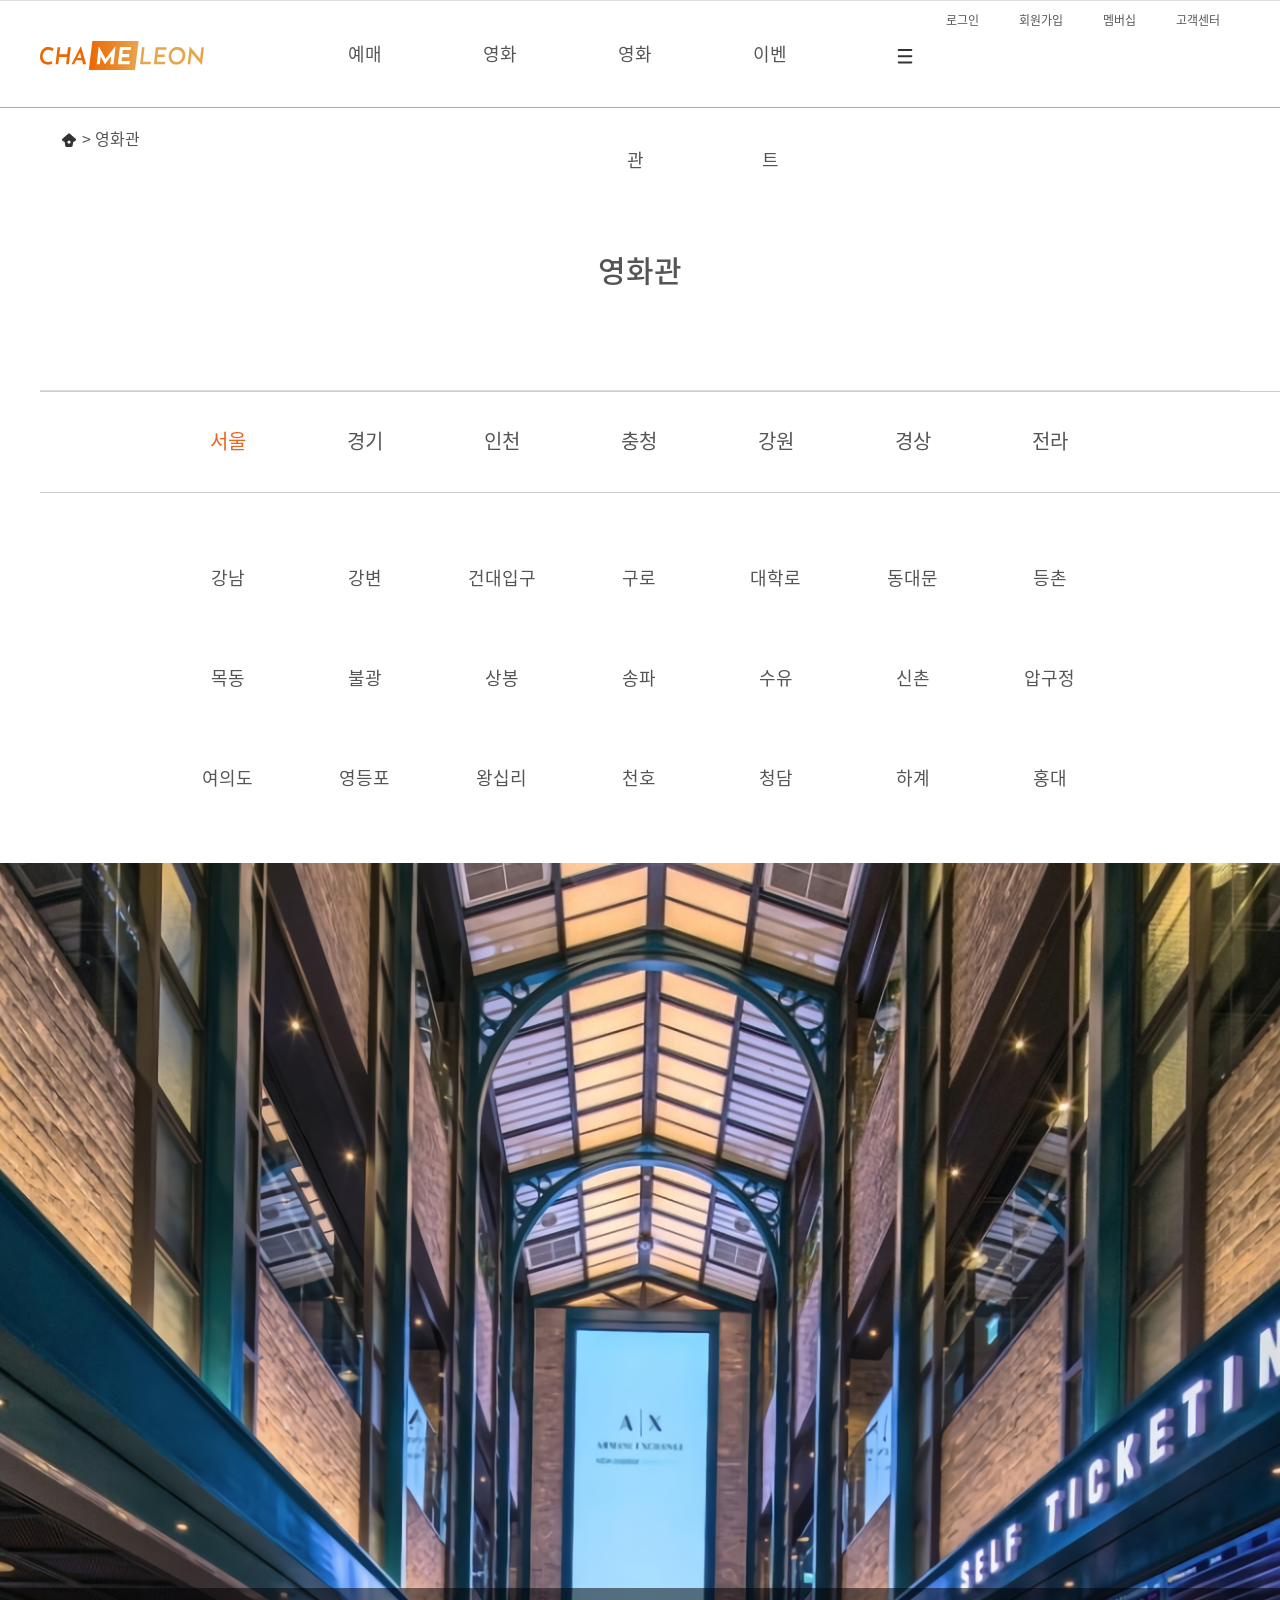
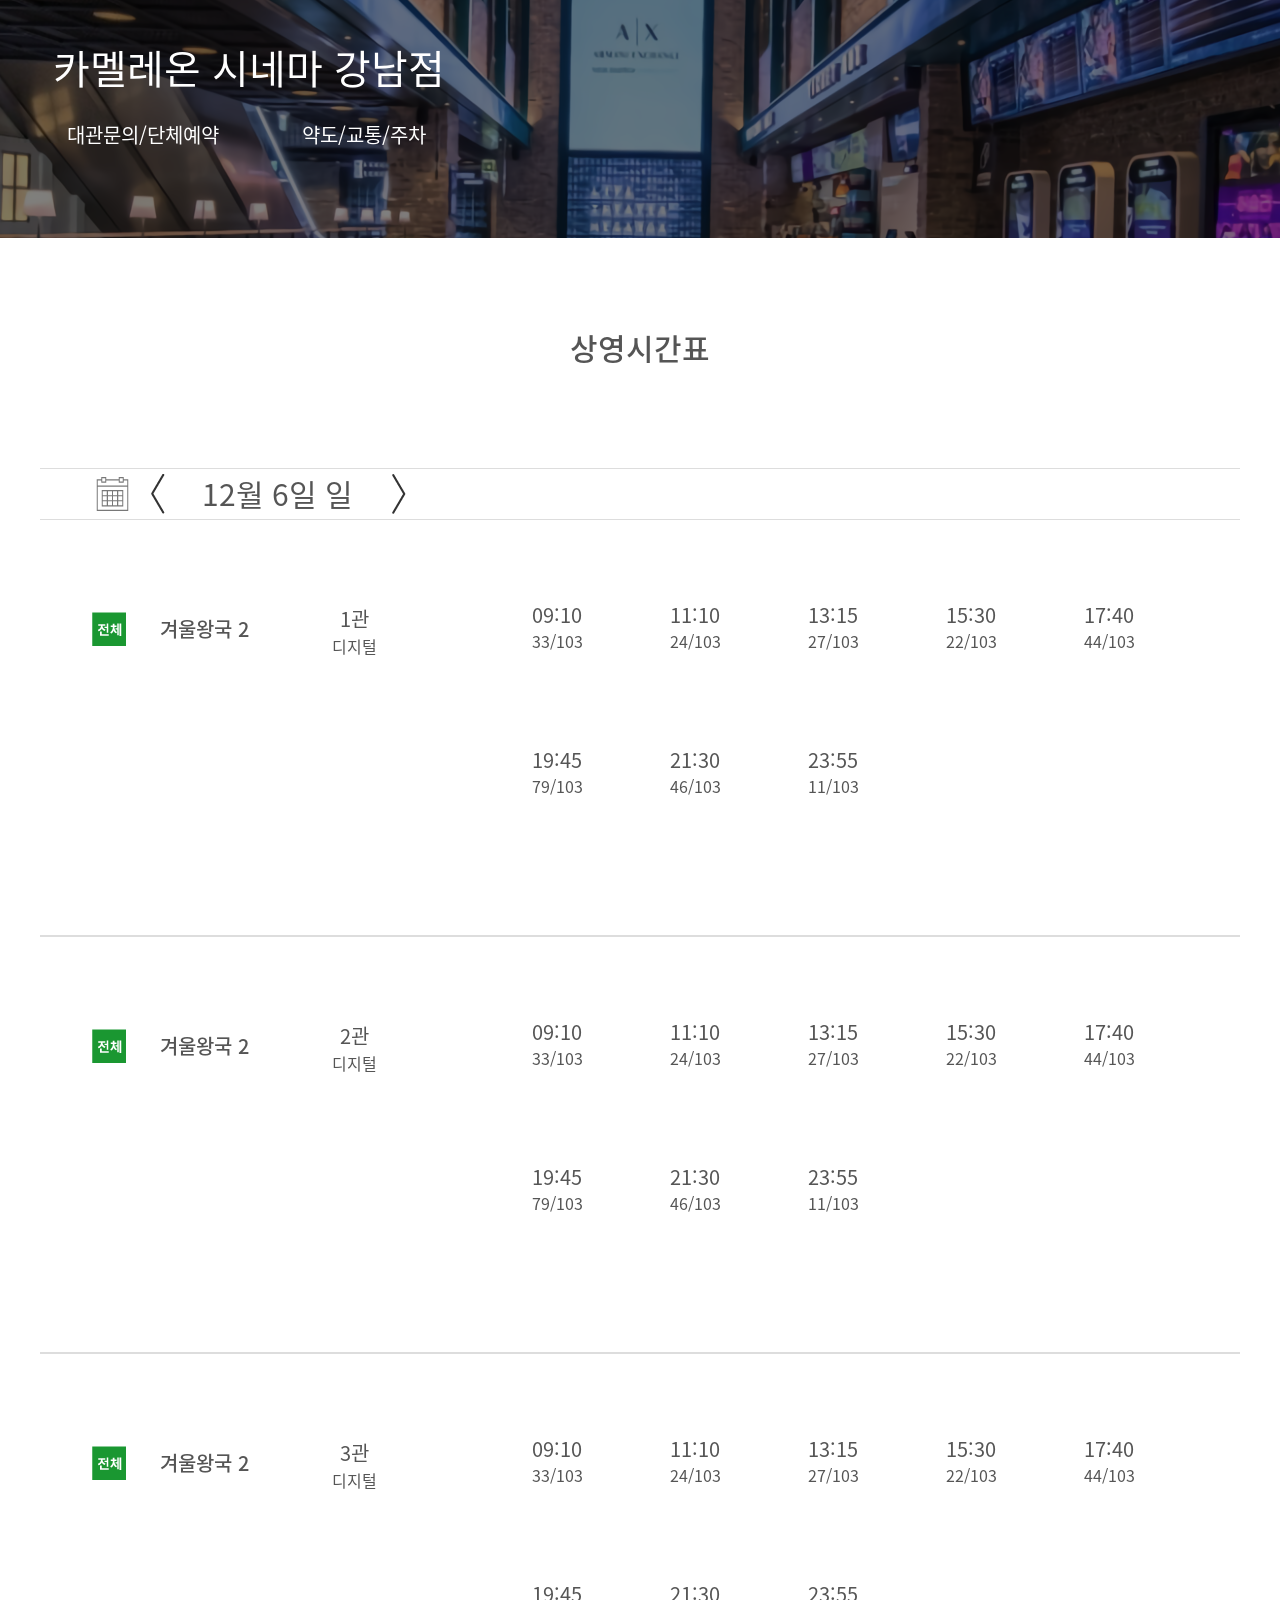
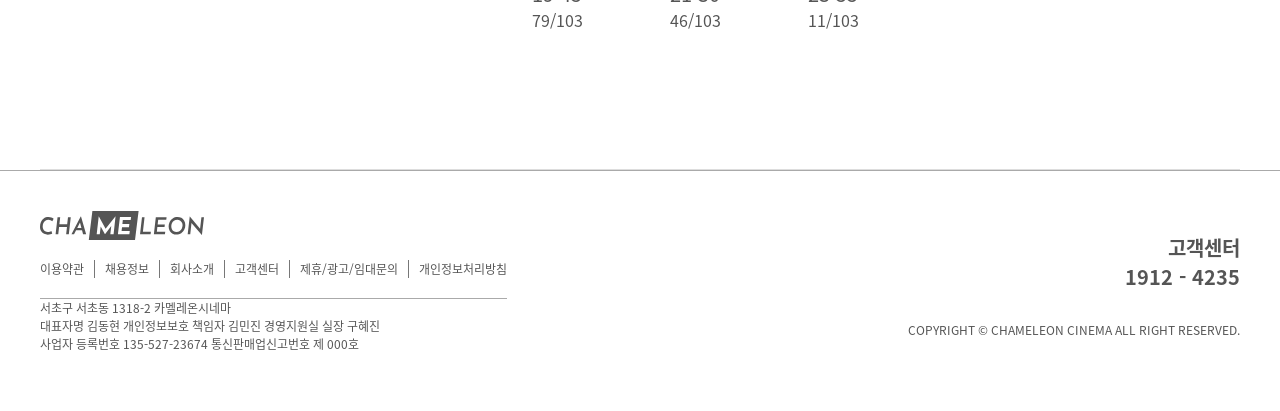
==== commit 61c32a74: "1212 업로드" ====
--- a/cinema/c_finder.html
+++ b/cinema/c_finder.html
@@ -15,10 +15,11 @@
         <script src="js/html5shiv.min.js"></script>
     <![endif]-->
     <script src="../asset/js/jquery-1.12.4.min.js"></script>
-    <script src="../asset/js/jquery.bxslider.min.js"></script>
     <script src="../asset/js/tab.js"></script>
     <script src="../asset/js/common.js"></script>
+    <script src="../asset/js/finder.js"></script>
     <script src="../asset/js/sub.js"></script>
+    <!-- <script src="../asset/js/jquery.bxslider.min.js"></script> -->
 
 </head>
 
@@ -124,7 +125,7 @@
                         <ul>
                             <li><a href="../notice/faq.html">자주 묻는 질문</a></li>
                             <li><a href="">공지사항</a></li>
-                            <li><a href="">문의하기</a></li>
+                            <li><a href="../notice/question.html">문의하기</a></li>
                             <li><a href="">분실문 문의 및 접수</a></li>
                             <li><a href="">단체 및 대관문의</a></li>
                         </ul>
@@ -151,7 +152,7 @@
                 <li id="tab6" class="tab" role="tab" aria-controls="tabpanel6">경상</li>
                 <li id="tab7" class="tab last" role="tab" aria-controls="tabpanel7">전라</li>
             </ul>
-            <div id="tabpanel1" class="tabpanel" role="tabpanel" aria-labelleadby="tab1">
+            <div id="tabpanel1" class="tabpanel" role="tabpanel" aria-labelledby="tab1">
                 <ul class="">
                     <li><a href="">강남</a></li>
                     <li><a href="">강변</a></li>
@@ -180,7 +181,7 @@
                     <li><a href="">홍대</a></li>
                 </ul>
             </div>
-            <div id="tabpanel2" class="tabpanel" role="tabpanel" aria-labelleadby="tab2">
+            <div id="tabpanel2" class="tabpanel" role="tabpanel" aria-labelledby="tab2">
                 <ul class="">
                     <li><a href="">경기광주</a></li>
                     <li><a href="">광교상현</a></li>
@@ -209,7 +210,7 @@
                     <li><a href="">평택소사</a></li>
                 </ul>
             </div>
-            <div id="tabpanel3" class="tabpanel" role="tabpanel" aria-labelleadby="tab3">
+            <div id="tabpanel3" class="tabpanel" role="tabpanel" aria-labelledby="tab3">
                 <ul class="">
                     <li><a href="">계양</a></li>
                     <li><a href="">남주안</a></li>
@@ -226,7 +227,7 @@
                 </ul>
                 <ul class=""></ul>
             </div>
-            <div id="tabpanel4" class="tabpanel" role="tabpanel" aria-labelleadby="tab4">
+            <div id="tabpanel4" class="tabpanel" role="tabpanel" aria-labelledby="tab4">
                 <ul class="">
                     <li><a href="">당진</a></li>
                     <li><a href="">대전</a></li>
@@ -254,7 +255,7 @@
                     <li><a href="">홍성</a></li>
                 </ul>
             </div>
-            <div id="tabpanel5" class="tabpanel" role="tabpanel" aria-labelleadby="tab5">
+            <div id="tabpanel5" class="tabpanel" role="tabpanel" aria-labelledby="tab5">
                 <ul class="">
                     <li><a href="">강릉</a></li>
                     <li><a href="">원주</a></li>
@@ -265,7 +266,7 @@
                 <ul class=""></ul>
                 <ul class=""></ul>
             </div>
-            <div id="tabpanel6" class="tabpanel" role="tabpanel" aria-labelleadby="tab6">
+            <div id="tabpanel6" class="tabpanel" role="tabpanel" aria-labelledby="tab6">
                 <ul class="">
                     <li><a href="">거제</a></li>
                     <li><a href="">구미</a></li>
@@ -294,7 +295,7 @@
                     <li><a href="">해운대</a></li>
                 </ul>
             </div>
-            <div id="tabpanel7" class="tabpanel" role="tabpanel" aria-labelleadby="tab7">
+            <div id="tabpanel7" class="tabpanel" role="tabpanel" aria-labelledby="tab7">
                 <ul class="">
                     <li><a href="">광양</a></li>
                     <li><a href="">광주</a></li>
@@ -335,42 +336,118 @@
         </div>
     </section>
 
-    <section id="timaTable">
+    <section id="timeTable">
         <div class="timeTable contain">
             <h2 class="txt_cen">상영시간표</h2>
 
-            <div class="printDate">
-                <span>12월 11일</span>
-            </div>
-            <div id="mvListArea" class="">
+            <div class="printDate po_relat">
+                <button type="button"><img src="../asset/images/cinema/calendar.png" alt="날짜선택 달력 아이콘"></button>
+                <button type="button"><img src="../asset/images/common/icon_big_left.gif" alt="이전"></button>
+                <span class="pDate"></span>
+                <button type="button"><img src="../asset/images/common/icon_big_right.gif" alt="다음"></button>
+
+                <table id="calendar" class="po_absol">
+                    <caption>날짜선택을 할 수 있는 달력입니다.</caption>
+                    <thead>
+                        <tr>
+                            <th scope="col"><button type="button"><img src="../asset/images/common/icon_left.gif" alt="이전달보기"></button></th>
+                            <th scope="col" colspan="5" id="tbCalendarYM"></th>
+                            <th scope="col"><button type="button"><img src="../asset/images/common/icon_right.gif" alt="다음달보기"></button></th>
+                        </tr>
+                    </thead>
+                    <tbody>
+                        <tr>
+                            <th scope="col">일</th>
+                            <th scope="col">월</th>
+                            <th scope="col">화</th>
+                            <th scope="col">수</th>
+                            <th scope="col">목</th>
+                            <th scope="col">금</th>
+                            <th scope="col">토</th>
+                        </tr>
+                    </tbody>
+                </table>
+            </div>
+            <div class="mvListArea">
                 <div class="mvInfo boder_bx">
                     <img src="../asset/images/reserve/movie_age.gif" alt="전체연령가">
                     <h3>겨울왕국 2</h3>
-                    <div>
+                    <div class="room">
                         <p>1관</p><span>디지털</span>
                     </div>
-                    
                 </div>
                 <div class="mvTime boder_bx">
                     <ul>
-                        <li><a href=""><span>09:10</span>33/103</a></li>
-                        <li><a href=""><span>11:10</span>24/103</a></li>
-                        <li><a href=""><span>13:15</span>27/103</a></li>
-                        <li><a href=""><span>15:30</span>22/103</a></li>
+                        <li><a href="" role="button" title="좌석보기"><span>09:10</span>33/103</a></li>
+                        <li><a href="" role="button" title="좌석보기"><span>11:10</span>24/103</a></li>
+                        <li><a href="" role="button" title="좌석보기"><span>13:15</span>27/103</a></li>
+                        <li><a href="" role="button" title="좌석보기"><span>15:30</span>22/103</a></li>
                         <li><a href=""><span>17:40</span>44/103</a></li>
                     </ul>
                     <ul>
-                        <li><a href=""><span>19:45</span>79/103</a></li>
-                        <li><a href=""><span>21:30</span>46/103</a></li>
-                        <li><a href=""><span>23:55</span>11/103</a></li>
-                    </ul>
-                </div>
-            </div>
-        </div>
-
+                        <li><a href="" role="button" title="좌석보기"><span>19:45</span>79/103</a></li>
+                        <li><a href="" role="button" title="좌석보기"><span>21:30</span>46/103</a></li>
+                        <li><a href="" role="button" title="좌석보기"><span>23:55</span>11/103</a></li>
+                    </ul>
+                </div>
+            </div>
+            <div class="mvListArea">
+                <div class="mvInfo boder_bx">
+                    <img src="../asset/images/reserve/movie_age.gif" alt="전체연령가">
+                    <h3>겨울왕국 2</h3>
+                    <div class="room">
+                        <p>2관</p><span>디지털</span>
+                    </div>
+                </div>
+                <div class="mvTime boder_bx">
+                    <ul>
+                        <li><a href="" role="button" title="좌석보기"><span>09:10</span>33/103</a></li>
+                        <li><a href="" role="button" title="좌석보기"><span>11:10</span>24/103</a></li>
+                        <li><a href="" role="button" title="좌석보기"><span>13:15</span>27/103</a></li>
+                        <li><a href="" role="button" title="좌석보기"><span>15:30</span>22/103</a></li>
+                        <li><a href="" role="button" title="좌석보기"><span>17:40</span>44/103</a></li>
+                    </ul>
+                    <ul>
+                        <li><a href="" role="button" title="좌석보기"><span>19:45</span>79/103</a></li>
+                        <li><a href="" role="button" title="좌석보기"><span>21:30</span>46/103</a></li>
+                        <li><a href="" role="button" title="좌석보기"><span>23:55</span>11/103</a></li>
+                    </ul>
+                </div>
+            </div>
+            <div class="mvListArea">
+                <div class="mvInfo boder_bx">
+                    <img src="../asset/images/reserve/movie_age.gif" alt="전체연령가">
+                    <h3>겨울왕국 2</h3>
+                    <div class="room">
+                        <p>3관</p><span>디지털</span>
+                    </div>
+                </div>
+                <div class="mvTime boder_bx">
+                    <ul>
+                        <li><a href="" role="button" title="좌석보기"><span>09:10</span>33/103</a></li>
+                        <li><a href="" role="button" title="좌석보기"><span>11:10</span>24/103</a></li>
+                        <li><a href="" role="button" title="좌석보기"><span>13:15</span>27/103</a></li>
+                        <li><a href="" role="button" title="좌석보기"><span>15:30</span>22/103</a></li>
+                        <li><a href="" role="button" title="좌석보기"><span>17:40</span>44/103</a></li>
+                    </ul>
+                    <ul>
+                        <li><a href="" role="button" title="좌석보기"><span>19:45</span>79/103</a></li>
+                        <li><a href="" role="button" title="좌석보기"><span>21:30</span>46/103</a></li>
+                        <li><a href="" role="button" title="좌석보기"><span>23:55</span>11/103</a></li>
+                    </ul>
+                </div>
+            </div>
+        </div>
 
     </section>
-
+    <div id="minimap" class="po_absol txt_cen"> <!-- 238x383 -->
+        <h4>카멜레온 강남점</h4> <!-- 하단 보더 font-size 26px-->
+        <strong>Screen</strong>
+        <div id="pSe" class="seat"> <!-- 좌석 15x15 좌석간 여백 4px -->
+            
+        </div>
+        <strong>15:30 ~ 17:20</strong> <!-- 상단보더 -->
+    </div>
     <div class="wid1920">
         <footer id="footer">
             <div class="footerbox">
--- a/asset/css/cinemaNotice.css
+++ b/asset/css/cinemaNotice.css
@@ -385,9 +385,10 @@
     box-sizing : border-box;
 
 }
-#quesForm .selAreaWrap li button
-{
-    width : 140px;
+#quesForm .selAreaWrap li button,
+#quesForm .selType li button
+{
+    width : 120px;
 }
 
 #quesForm .selAreaWrap button .triangle:after,
@@ -571,89 +572,220 @@
 {
     padding-bottom : 80px;
 }
-
+.timeTable .printDate button img,
+.timeTable .printDate span
+{
+    vertical-align : middle;
+}
 .timeTable .printDate
 {
     padding-left : 56px;
+}
+.timeTable .printDate > button:nth-child(1)
+{
+    /* padding-right : 30px; */
+}
+.timeTable .printDate .pDate
+{
     font-size : 30px;
-}
-.timeTable .printDate:before
-{
-    content : "";
-}
-.timeTable .printDate:after
-{
-    content : "";
-}
-#mvListArea
-{
+    padding : 0px 15px;
+}
+.timeTable .printDate button:nth-child(2),
+.timeTable .printDate button:nth-child(3)
+{
+    width : 50px;
+    height : 50px;
+}
+.timeTable #calendar
+{
+    display :none;
+    width : 200px;
+    text-align : center;
+    top : -224px;
+}
+.timeTable #calendar tr
+{
+    background : rgb(249, 249, 249);
+}
+.timeTable #calendar thead tr:first-child
+{
+    height: 50px;
+}
+.timeTable #calendar tr th,
+.timeTable #calendar tr th img
+{
+    vertical-align : middle;
+}
+.timeTable #calendar tr td
+{
+    cursor : pointer;
+}
+
+.mvListArea
+{
+    height : 415px;
+    border-top : 1px solid #ddd; 
+    border-bottom : 1px solid #ddd;
+}
+.mvListArea > div
+{
+    float : left;
+}
+.mvListArea .mvInfo
+{
+    width : 442px;
     height : 417px;
-    background : pink;
-}
-#mvListArea > div
-{
-    float : left;
-}
-#mvListArea .mvInfo
-{
-    width : 442px;
-    height : 134px;
+    padding : 84px 0px 0px 52px;
+}
+.mvListArea .mvInfo > *
+{
+    vertical-align: middle;
+}
+.mvListArea .mvInfo img
+{
     vertical-align : middle;
-    padding : 84px 0px 0px 52px;
-}
-#mvListArea .mvInfo img
-{
-    vertical-align : middle;
-}
-#mvListArea .mvInfo > h3
-{
+}
+.mvListArea .mvInfo > h3
+{
+    font-weight : 500;
     height : 50px;
     line-height : 50px;
 }
-#mvListArea .mvInfo h3
+.mvListArea .mvInfo h3
 {
     display : inline-block;
     padding-left : 30px;
     width : 150px;
-
-}
-#mvListArea .mvInfo div
+    font-size : 20px;
+}
+.mvListArea .mvInfo div
 {
     display : inline-block;
     height : 50px;
     width : 80px;
-}
-#mvListArea .mvTime
+    text-align : center;
+}
+.mvListArea .mvInfo div p
+{
+    font-size : 20px;
+    height : 30px;
+}
+.mvListArea .mvInfo .room span
+{
+    
+}
+.mvListArea .mvTime
 {
     width : 758px;
     height : 417px;
-    padding : 96px 29px 96px 36px;
-}
-#mvListArea .mvTime ul
+    padding : 80px 29px 96px 36px;
+}
+.mvListArea .mvTime ul
 {
     height : 78px;
     text-align : center;
 }
-#mvListArea .mvTime ul+ul
+.mvListArea .mvTime ul+ul
 {
     padding-top : 67px;
 }
-#mvListArea .mvTime ul li
+.mvListArea .mvTime ul li
 {
     float : left;
 }
-#mvListArea .mvTime ul li+li
+.mvListArea .mvTime ul li+li
 {
     padding-left : 60px;
 }
-#mvListArea .mvTime ul li a
+.mvListArea .mvTime ul li a
 {
     display : block;
     width : 78px;
 }
-#mvListArea .mvTime ul li a span
+.mvListArea .mvTime ul li a:hover,
+.mvListArea .mvTime ul li a:focus
+{
+    color : #eb651e;
+}
+.mvListArea .mvTime ul li a span
 {
     display : block;
     font-size : 20px;
 }
+
+#minimap
+{
+    display : none;
+    margin-left : 40px;
+    background: #e1e1e1;
+    width : 238px;
+    height : 383px;
+    font-size : 26px;
+    font-weight : 400;
+}
+#minimap:after
+{
+    position : absolute;
+    content : "";
+    left : 50%;
+    margin-left : -5px;
+    bottom : -15px;
+    width : 15px;
+    height : 8px;
+    border-top : 15px solid #e1e1e1;
+    border-left : 8px solid transparent;
+    border-right : 8px solid transparent;
+    box-sizing: border-box;
+
+}
+#minimap h4
+{
+    padding : 7px 0px;
+    border-bottom : 1px solid #aaa;
+    margin-bottom : 14px;
+}
+#minimap strong
+{
+    display : block;
+}
+#minimap strong:last-child
+{
+    padding : 14px 0px;
+    border-top : 1px solid #aaa;
+    margin-top : 20px;
+}
+#minimap .seat
+{
+    margin-top : 14px;
+    padding : 0px 7px;
+    width : 228px;
+    height : 190px;
+    text-align : center;
+}
+#minimap .seat .selSeat
+{
+    float : left;
+    width : 15px;
+    height : 15px;
+    background : #333;
+    margin-bottom : 4px;
+    margin-left : 4px;
+}
+#minimap .seat .selSeat:nth-child(1),
+#minimap .seat .selSeat:nth-child(13),
+#minimap .seat .selSeat:nth-child(25),
+#minimap .seat .selSeat:nth-child(37),
+#minimap .seat .selSeat:nth-child(49),
+#minimap .seat .selSeat:nth-child(61),
+#minimap .seat .selSeat:nth-child(73),
+#minimap .seat .selSeat:nth-child(85),
+#minimap .seat .selSeat:nth-child(97),
+#minimap .seat .selSeat:nth-child(109)
+{
+    margin-left : 0px;
+}
+#minimap .seat .scol
+{
+    background : #fff;
+}
 /* c_finder 종료 */
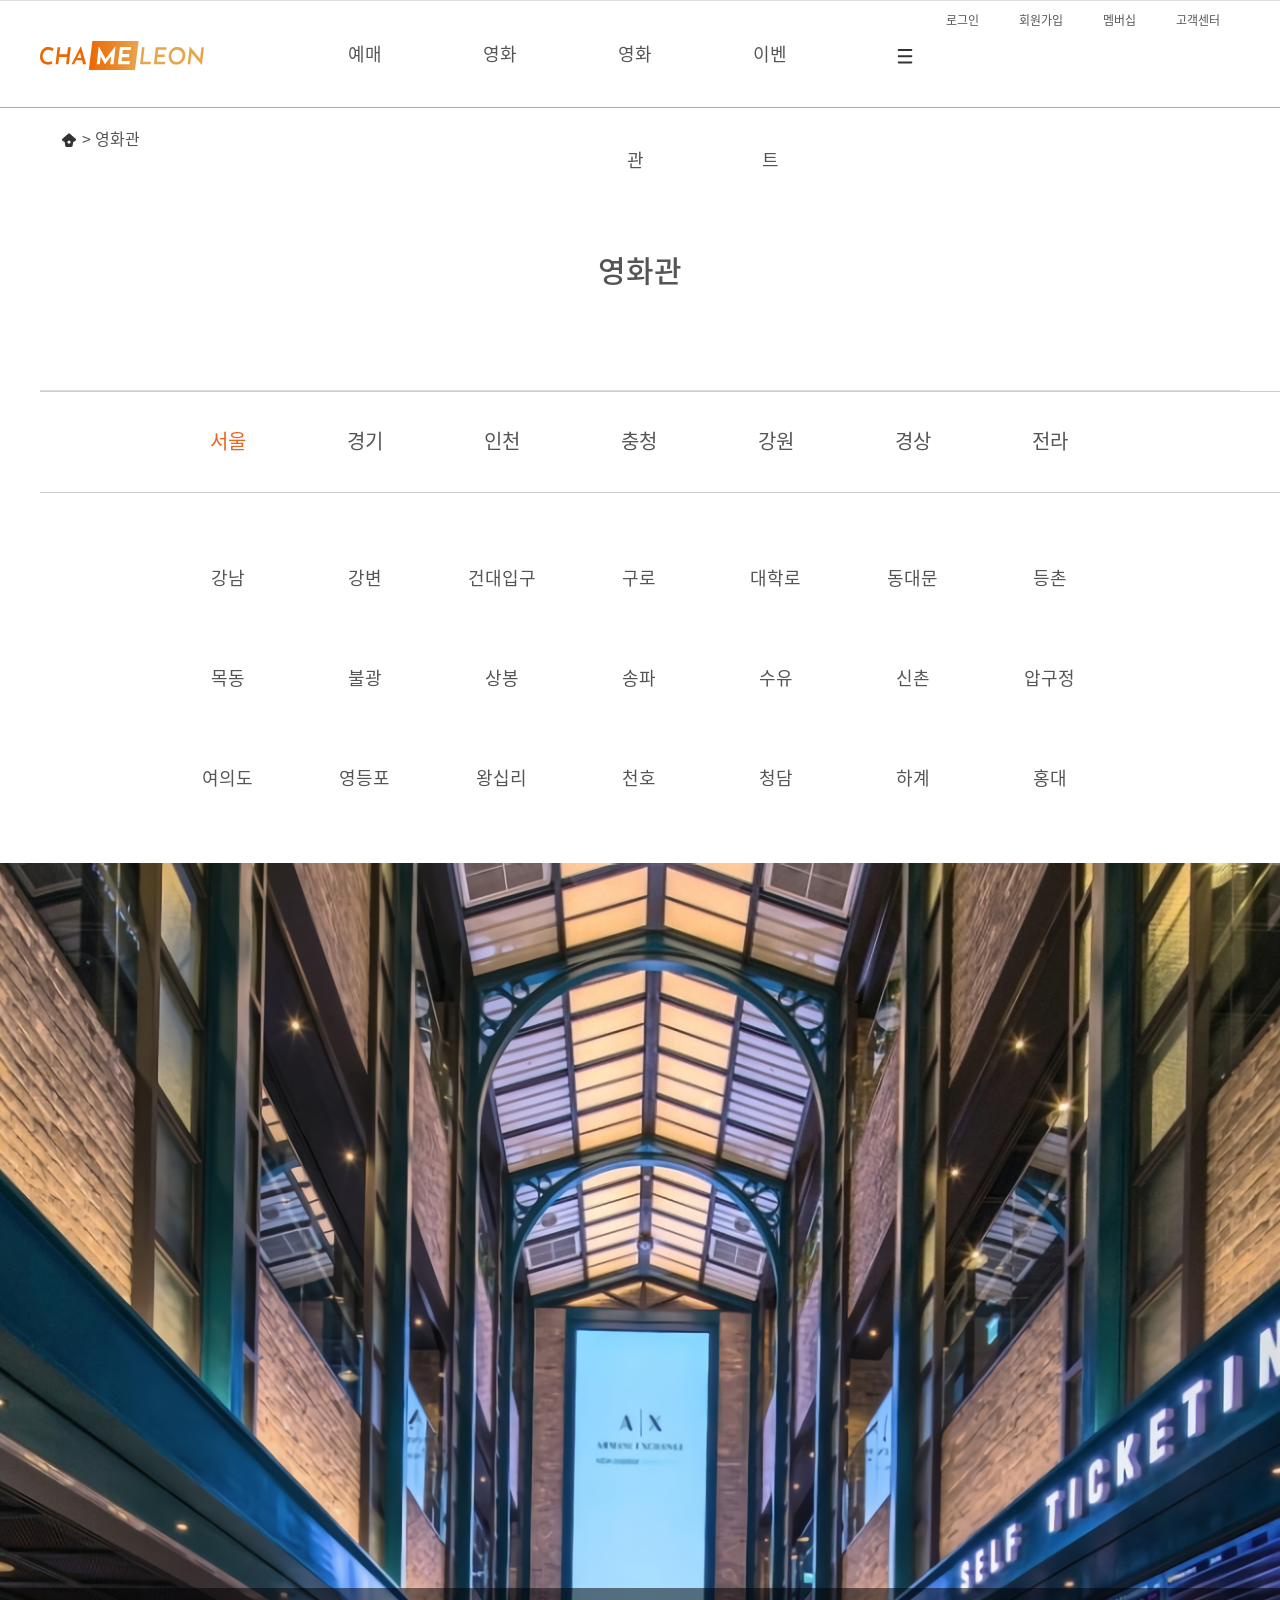
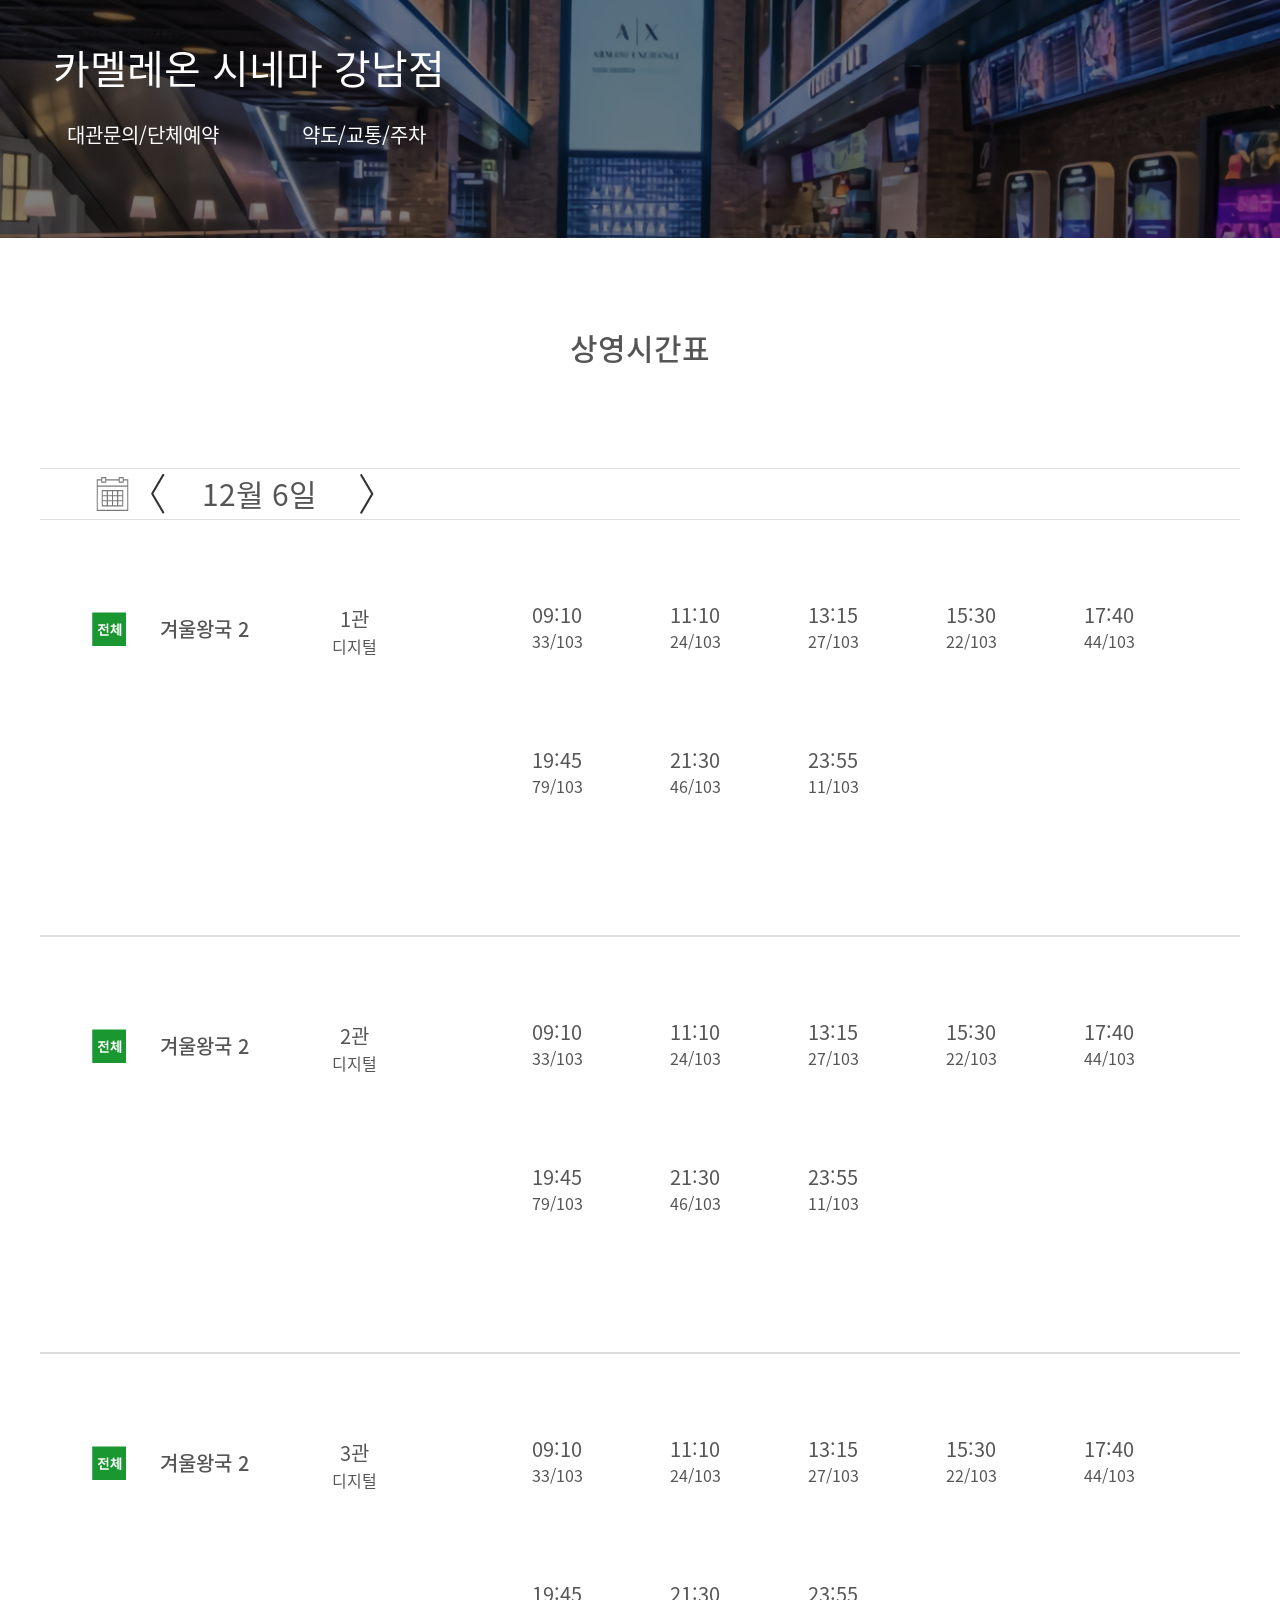
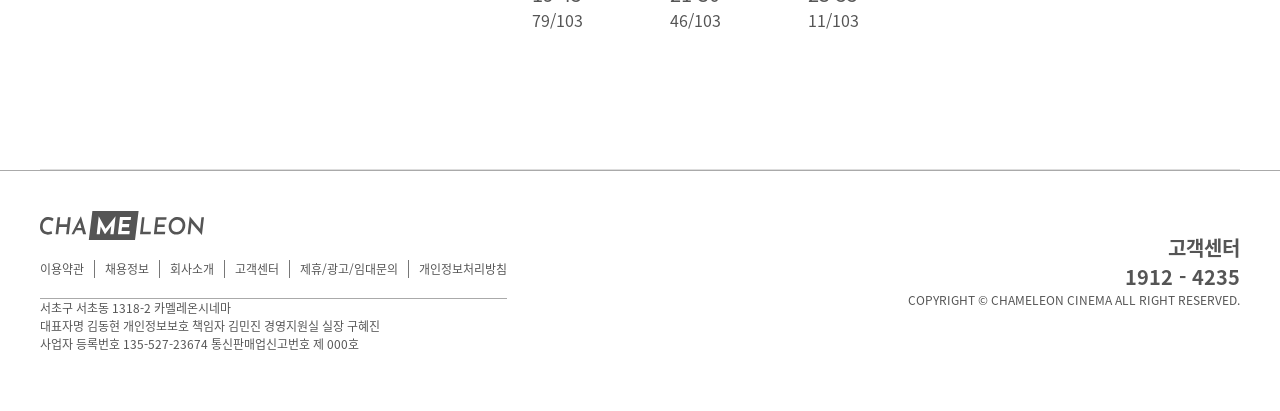
==== commit 3e9f3d37: "1213 카멜레온 최종" ====
--- a/cinema/c_finder.html
+++ b/cinema/c_finder.html
@@ -6,7 +6,7 @@
     <title>1:1문의 : 고객센터 : 카멜레온시네마</title>
     <link rel="stylesheet" href="../asset/css/common.css">
     <link rel="stylesheet" href="../asset/css/sub.css">
-    <link rel="stylesheet" href="../asset/css/cinemaNotice.css">
+    <link rel="stylesheet" href="../asset/css/kdh.css">
     <link rel="icon" href="../asset/images/common/chamelieon.ico">
     <style>
 
@@ -18,7 +18,6 @@
     <script src="../asset/js/tab.js"></script>
     <script src="../asset/js/common.js"></script>
     <script src="../asset/js/finder.js"></script>
-    <script src="../asset/js/sub.js"></script>
     <!-- <script src="../asset/js/jquery.bxslider.min.js"></script> -->
 
 </head>
@@ -440,7 +439,7 @@
         </div>
 
     </section>
-    <div id="minimap" class="po_absol txt_cen"> <!-- 238x383 -->
+    <div class="minimap po_absol txt_cen">
         <h4>카멜레온 강남점</h4> <!-- 하단 보더 font-size 26px-->
         <strong>Screen</strong>
         <div id="pSe" class="seat"> <!-- 좌석 15x15 좌석간 여백 4px -->
@@ -452,7 +451,7 @@
         <footer id="footer">
             <div class="footerbox">
                 <h1 class="logo">
-                    <a href="">
+                    <a href="../index.html">
                         <img src="../asset/images/common/logo_footer.svg" alt="카멜레온시네마 로고">
                     </a>
                 </h1>
@@ -460,7 +459,7 @@
                     <li>이용약관</li>
                     <li>채용정보</li>
                     <li>회사소개</li>
-                    <li><a href="../notice/qna/">고객센터</a></li>
+                    <li><a href="../notice/faq.html">고객센터</a></li>
                     <li>제휴/광고/임대문의</li>
                     <li>개인정보처리방침</li>
                 </ul>
--- a/asset/css/common.css
+++ b/asset/css/common.css
@@ -301,10 +301,12 @@
     text-align : right;
     position: relative;
     margin-top: -120px;
+    width: 500px;
+    float: right;
 }
 #footer .footer_txt strong
 {
     font-size : 20px;
-    display : block;
+    /* display : block; */
     margin-bottom : 30px;
 }
--- a/asset/css/kdh.css
+++ b/asset/css/kdh.css
@@ -0,0 +1,804 @@
+@charset "utf-8";
+
+
+
+.bgPositionY
+{
+    background-position-y : -100px !important;
+}
+button
+{
+    text-align : left;
+    color : inherit;
+    font-weight : inherit;
+}
+input[type="file"]
+{
+    background : none;
+}
+
+/* FAQ 시작 */
+#subpage_content
+{
+    padding-top : 106px;
+}
+#location_bar
+{
+    padding : 20px 0px 0px 20px;
+}
+#location_bar img
+{
+    vertical-align : middle;
+}
+#location_bar a:hover img,
+#location_bar a:focus img
+{
+    border-bottom : 1px solid #333;
+}
+
+#location_bar + h2.txt_cen
+{
+    height : 80px;
+    line-height : 80px;
+    font-size : 30px;
+    padding : 80px 0px;
+}
+#faq #iconBox
+{
+    height : 240px;
+    margin-bottom : 148px;
+}
+#faq #iconBox li
+{
+    position : relative;
+    width : 240px;
+    float : left;
+    box-shadow: 0px 2px 6px 0 rgba(0, 0, 0, 0.15);
+}
+#faq #iconBox li a
+{
+    display : block;
+    width : 240px;
+    height : 240px;
+}
+#faq #iconBox li a .iconArea
+{
+    position : relative;
+    display : inline-block;
+    margin : 50px 70px 0px;
+    width : 100px;
+    height : 100px;
+    box-sizing : border-box;
+    background : url("../../asset/images/notice/notice_sp.png") no-repeat;
+}
+#faq #iconBox li:nth-child(1) a .iconArea
+{
+    background-position-x : 0px;
+    background-position-y : 0px;
+}
+#faq #iconBox li:nth-child(2) a .iconArea
+{
+    background-position-x : -100px;
+}
+#faq #iconBox li:nth-child(3) a .iconArea
+{
+    background-position-x : -200px;
+}
+#faq #iconBox li:nth-child(4) a .iconArea
+{
+    background-position-x : -300px;
+}
+#faq #iconBox li:nth-child(5) a .iconArea
+{
+    background-position-x : -400px;
+}
+
+#faq #iconBox li:nth-child(1):hover a .iconArea,
+#faq #iconBox li:nth-child(1) a:focus .iconArea
+{
+    background-position : 0px -100px;
+}
+#faq #iconBox li:nth-child(2):hover a .iconArea,
+#faq #iconBox li:nth-child(2) a:focus .iconArea
+{
+    background-position : -100px -100px;
+}
+#faq #iconBox li:nth-child(3):hover a .iconArea,
+#faq #iconBox li:nth-child(3) a:focus .iconArea
+{
+    background-position : -200px -100px;
+}
+#faq #iconBox li:nth-child(4):hover a .iconArea,
+#faq #iconBox li:nth-child(4) a:focus .iconArea
+{
+    background-position : -300px -100px;
+}
+#faq #iconBox li:nth-child(5):hover a .iconArea,
+#faq #iconBox li:nth-child(5) a:focus .iconArea
+{
+    background-position : -400px -100px;
+}
+#faq #iconBox li a p
+{
+    position : relative;
+    top : 40px;
+    font-size : 24px;
+}
+#faq #iconBox li:hover a p,
+#faq #iconBox li a:focus p
+{
+    color : #eb651e;
+}
+#searchWrap
+{
+    text-align: right;
+    padding : 0px 30px 37px 0px;
+    border-bottom : 1px solid #eee;
+}
+#searchSelect
+{
+    margin-right : 20px;
+}
+#searchWrap button
+{
+    width : 25px;
+    height : 25px;
+    right :32px;
+    top : 1.5px;
+}
+
+
+#boardArea
+{
+    width : 1200px;
+}
+#boardHead
+{
+    height : 49px;
+    line-height : 49px;
+    border-bottom : 1px solid #eee;
+}
+.boardList
+{
+    width : 100%;
+}
+#boardArea .boardList > a
+{
+    display : block;
+    width : 1200px;
+    height : 49px;
+    border-bottom : 1px solid #eee;
+}
+#boardArea .boardList > a:hover .boardHead3
+{
+    color : #eb651e;
+}
+#boardArea .boardList .detail
+{
+    height : 0px;
+    overflow : hidden;
+    padding-left : 390px;
+    transition : all 0.5s;
+    background : #eee;
+}
+#boardArea .boardList .detail.detailVisible
+{
+    height : auto;
+    padding : 50px 0px 50px 390px;
+}
+#boardArea .boardList a > span
+{
+    padding : 10px 0px;
+}
+#boardArea .boardHead1
+{
+    display : inline-block;
+    width : 130px;
+    text-align : center;
+}
+#boardArea .boardHead2
+{
+    display : inline-block;
+    width : 250px;
+}
+#boardArea .boardHead3
+{
+    display : inline-block;
+    width : 800px;
+}
+
+
+#buttonSet
+{
+    margin : 80px auto;
+    width : 500px;
+    height : 80px;
+}
+#buttonSet .pageButton
+{
+    float : left;
+    width : 50px;
+    height : 50px;
+    line-height : 50px;
+    font-size : 18px;
+    border : 1px solid #eee;
+    -webkit-box-sizing : border-box;
+    -moz-box-sizing : border-box;
+    box-sizing : border-box;
+}
+#buttonSet .pageButton+.pageButton
+{
+    margin-left : 15px;
+}
+#buttonSet .pageButton img
+{
+    vertical-align : middle;
+}
+#buttonSet .pageButton a
+{
+    display : block;
+    width : 50px;
+    height : 50px;
+}
+#buttonSet .pageButton a:hover,
+#buttonSet .pageButton a:focus
+{
+    color : #eb651e;
+}
+/* FAQ 종료 */
+
+/* question 시작 */
+.questionTxt
+{
+    font-size : 20px;
+    line-height : 60px;
+    margin-bottom : -40px;
+    padding-left : 42px;
+}
+.questionTxt p + p
+{
+    margin-bottom : 80px;
+}
+.questionTxt strong
+{
+    display : block;
+    font-weight : 500;
+    margin-bottom : 46px;
+}
+#agreementTxt
+{
+    width : 1198px;
+    height : 469px;
+    border : 1px solid #aaa;
+    margin-bottom : 30px;
+}
+#agreementTxt p
+{
+    font-size : 20px;
+    line-height : 30px;
+    letter-spacing : -0.4px;
+    padding : 49px 0px 43px 38px;
+}
+.questionTxt2
+{
+    font-size : 20px;
+    line-height : 30px;
+    padding-left : 42px;
+    margin-bottom : 100px;
+}
+.questionTxt2 #radioWrap
+{
+    right : 23px;
+    top : 0px;
+}
+
+
+#quesForm
+{
+    width : 1200px;
+    font-size : 20px;
+    margin-bottom : 80px;
+}
+#quesForm tr
+{
+    border-top : 1px solid #eee;
+    height : 50px;
+}
+.wid140
+{
+    width : 140px;
+}
+.wid410
+{
+    width : 410px;
+}
+.wid310
+{
+    width : 310px;
+}
+#quesForm input[type="text"]
+{
+    background : #f1f1f1;
+}
+#quesForm button
+{
+    font-family : inherit;
+    font-size : 20px;
+    font-weight : 500;
+}
+#quesForm #name
+{
+    width : 130px;
+}
+#quesForm #quesTel + td > input[type="text"]
+{
+    width : 60px;
+}
+#quesForm #etc + label
+{
+    margin-right : 200px;
+}
+#quesForm .selAreaWrap
+{
+    display : inline-block;
+}
+#quesForm .selAreaWrap:last-child
+{
+    margin-left : 50px;
+}
+#quesForm .selAreaWrap > button,
+#quesForm .quesType > button
+{
+    width : 140px;
+    height : 40px;
+    line-height : 38px;
+    border : 1px solid #333;
+    padding-left : 12px;
+}
+#quesForm .selAreaWrap > button:hover,
+#quesForm .selAreaWrap > button:focus,
+#quesForm .quesType > button:hover,
+#quesForm .quesType > button:focus
+{
+    -webkit-border-radius : 8px;
+    -moz-border-radius : 8px;
+    border-radius : 8px;
+}
+#quesForm .selAreaWrap .selArea,
+#quesForm .selAreaWrap .selCinema,
+#quesForm .quesType .selType
+{
+    display : none;
+}
+#quesForm .selAreaWrap li,
+#quesForm .quesType .selType li
+{
+    padding-left : 20px;
+    background : #fff;
+    border-bottom : 1px solid #eee;
+    width : 140px;
+    height : 40px;
+    line-height : 38px;
+    -webkit-box-sizing : border-box;
+    -moz-box-sizing : border-box;
+    box-sizing : border-box;
+
+}
+#quesForm .selAreaWrap li button,
+#quesForm .selType li button
+{
+    width : 120px;
+}
+
+#quesForm .selAreaWrap button .triangle:after,
+#quesForm .quesType button .triangle:after
+{
+    content : "";
+    position : absolute;
+    z-index : 200;
+    right : 10px;
+    top : 16px;
+    border-top : 10px solid #aaa;
+    border-left : 8px solid transparent;
+    border-right : 8px solid transparent;
+}
+#quesForm .selAreaWrap button.active .triangle:after,
+#quesForm .quesType.active button .triangle:after
+{
+    -webkit-transform : rotate(180deg);
+    -moz-transform : rotate(180deg);
+    -o-transform : rotate(180deg);
+    -ms-transform : rotate(180deg);
+    transform : rotate(180deg);
+}
+#quesForm .quesType
+{
+    display : inline-block;
+    /* height : 40px;
+    overflow: hidden; */
+}
+#quesForm .quesType .selType li
+{
+    padding-left : 15px;
+}
+#quesForm #quesTit
+{
+    width : 100%;
+}
+#quesForm #quesTarea
+{
+    width : 100%;
+}
+#quesForm input[type="submit"]
+{
+    width : 100px;
+    color : #fff;
+    background : #eb651e;
+}
+/* transition */
+#quesForm .selAreaWrap > button,
+#quesForm .quesType > button,
+#quesForm .selAreaWrap button .triangle:after,
+#quesForm .quesType button .triangle:after
+{
+    -webkit-transition : all 0.5s;
+    -moz-transition : all 0.5s;
+    -o-transition : all 0.5s;
+    transition : all 0.5s;
+}
+
+/* question 종료 */
+
+/* c_finder 시작 */
+#cinemaTab .tablist
+{
+    width : 100%;
+    height : 100px;
+    line-height : 98px;
+    padding : 0px 119px;
+    text-align : center;
+    font-size : 20px;
+    border-top : 1px solid #ccc;
+    border-bottom : 1px solid #ccc;
+    margin-bottom : 70px;
+}
+#cinemaTab .tablist li
+{
+    float : left;
+    width : 137px;
+    height : 100px;
+    cursor : pointer;
+}
+#cinemaTab .tablist li + li
+{
+    /* border-left : 1px solid #ccc; */
+}
+#cinemaTab .tablist li:hover,
+#cinemaTab .tablist li:focus
+{
+    color : #eb651e;
+    font-weight : 600;
+}
+#cinemaTab .tabpanel
+{
+    height : 230px;
+    margin-bottom : 70px;
+}
+#cinemaTab .tabpanel ul
+{
+    height : 30px;
+    line-height : 30px;
+    font-size : 18px;
+    padding : 0px 119px 70px;
+    text-align : center;
+}
+#cinemaTab .tabpanel ul:last-child
+{
+    padding-bottom : 0px;
+}
+#cinemaTab .tabpanel ul li
+{
+    float : left;
+    width : 137px;
+}
+#cinemaTab .tabpanel ul li a:hover,
+#cinemaTab .tabpanel ul li a:focus,
+#cinemaTab .tab.active
+{
+    color : #eb651e;
+}
+
+#cinemaTab .tabpanel
+{
+    display :none;
+}
+#cinemaTab .tabpanel.active
+{
+    display :block;
+}
+
+
+#c_finder_cnt2
+{
+    margin-bottom : 70px;
+}
+#c_finder_cnt2 .cnt2
+{
+    height : 975px;
+    background : url("../images/cinema/cinema1.png") no-repeat center top;
+}
+#c_finder_cnt2 .cnt2 #opaBox
+{
+    position : absolute;
+    left : 0px;
+    bottom : 0px;
+    width : 100%;
+    height : 250px;
+    background : rgba(0,0,0,0.5);
+    font-size : 40px;
+    color : #fff;
+}
+#opaBox .opaTxt
+{
+    padding : 50px 0px 50px 26px;
+}
+#opaBox .opaTxt a
+{
+    display : inline-block;
+    font-size : 20px;
+    width : 180px;
+    height : 40px;
+    line-height : 38px;
+    text-align : center;
+
+}
+#opaBox .opaTxt a:last-child
+{
+    margin-left : 30px;
+}
+#opaBox .opaTxt a:hover,
+#opaBox .opaTxt a:focus
+{
+    border : 1px solid #fff;
+    border-radius : 4px;
+}
+#opaBox .opaTxt a
+{
+    transition : all 0.5s;
+}
+
+.timeTable h2
+{
+    padding-bottom : 80px;
+}
+.timeTable .printDate button img,
+.timeTable .printDate span
+{
+    vertical-align : middle;
+}
+.timeTable .printDate
+{
+    padding-left : 56px;
+}
+.timeTable .printDate > button:nth-child(1)
+{
+    /* padding-right : 30px; */
+}
+.timeTable .printDate .pDate
+{
+    width : 200px;
+    font-size : 30px;
+    padding : 0px 15px;
+}
+.timeTable .printDate button:nth-child(2),
+.timeTable .printDate button:nth-child(3)
+{
+    width : 50px;
+    height : 50px;
+}
+.timeTable #calendar
+{
+    display :none;
+    z-index : 500;
+    width : 200px;
+    text-align : center;
+    top : -224px;
+}
+.timeTable #calendar tr
+{
+    background : rgb(249, 249, 249);
+}
+.timeTable #calendar thead tr:first-child
+{
+    height: 50px;
+}
+.timeTable #calendar tr th,
+.timeTable #calendar tr th img
+{
+    vertical-align : middle;
+}
+.timeTable #calendar tr td
+{
+    cursor : pointer;
+}
+
+.mvListArea
+{
+    height : 415px;
+    border-top : 1px solid #ddd; 
+    border-bottom : 1px solid #ddd;
+}
+.mvListArea > div
+{
+    float : left;
+}
+.mvListArea .mvInfo
+{
+    width : 442px;
+    height : 417px;
+    padding : 84px 0px 0px 52px;
+}
+.mvListArea .mvInfo > *
+{
+    vertical-align: middle;
+}
+.mvListArea .mvInfo img
+{
+    vertical-align : middle;
+}
+.mvListArea .mvInfo > h3
+{
+    font-weight : 500;
+    height : 50px;
+    line-height : 50px;
+}
+.mvListArea .mvInfo h3
+{
+    display : inline-block;
+    padding-left : 30px;
+    width : 150px;
+    font-size : 20px;
+}
+.mvListArea .mvInfo div
+{
+    display : inline-block;
+    height : 50px;
+    width : 80px;
+    text-align : center;
+}
+.mvListArea .mvInfo div p
+{
+    font-size : 20px;
+    height : 30px;
+}
+.mvListArea .mvInfo .room span
+{
+    
+}
+.mvListArea .mvTime
+{
+    width : 758px;
+    height : 417px;
+    padding : 80px 29px 96px 36px;
+}
+.mvListArea .mvTime ul
+{
+    height : 78px;
+    text-align : center;
+}
+.mvListArea .mvTime ul+ul
+{
+    padding-top : 67px;
+}
+.mvListArea .mvTime ul li
+{
+    float : left;
+}
+.mvListArea .mvTime ul li+li
+{
+    margin-left : 60px;
+}
+.mvListArea .mvTime ul li a
+{
+    display : block;
+    width : 78px;
+}
+.mvListArea .mvTime ul li a:hover,
+.mvListArea .mvTime ul li a:focus
+{
+    color : #eb651e;
+}
+.mvListArea .mvTime ul li a span
+{
+    display : block;
+    font-size : 20px;
+}
+
+.minimap
+{
+    display : none;
+    margin-left : 40px;
+    background: #e1e1e1;
+    width : 238px;
+    height : 383px;
+    font-size : 26px;
+    font-weight : 400;
+}
+.minimap:after
+{
+    position : absolute;
+    content : "";
+    left : 50%;
+    margin-left : -5px;
+    bottom : -15px;
+    width : 15px;
+    height : 8px;
+    border-top : 15px solid #e1e1e1;
+    border-left : 8px solid transparent;
+    border-right : 8px solid transparent;
+    box-sizing: border-box;
+
+}
+.minimap h4
+{
+    padding : 7px 0px;
+    border-bottom : 1px solid #aaa;
+    margin-bottom : 14px;
+}
+.minimap strong
+{
+    display : block;
+}
+.minimap strong:last-child
+{
+    padding : 14px 0px;
+    border-top : 1px solid #aaa;
+    margin-top : 20px;
+}
+.minimap .seat
+{
+    margin-top : 14px;
+    padding : 0px 7px;
+    width : 228px;
+    height : 190px;
+    text-align : center;
+}
+.minimap .seat .selSeat
+{
+    float : left;
+    width : 15px;
+    height : 15px;
+    background : #333;
+    margin-bottom : 4px;
+    margin-left : 4px;
+}
+.minimap .seat .selSeat:nth-child(1),
+.minimap .seat .selSeat:nth-child(13),
+.minimap .seat .selSeat:nth-child(25),
+.minimap .seat .selSeat:nth-child(37),
+.minimap .seat .selSeat:nth-child(49),
+.minimap .seat .selSeat:nth-child(61),
+.minimap .seat .selSeat:nth-child(73),
+.minimap .seat .selSeat:nth-child(85),
+.minimap .seat .selSeat:nth-child(97),
+.minimap .seat .selSeat:nth-child(109)
+{
+    margin-left : 0px;
+}
+.minimap .seat .scol
+{
+    background : #fff;
+}
+
+/* 추가 및 수정 */
+#timeTable .mvListArea .mvTime ul li{
+    position: relative;
+}
+#timeTable .mvListArea .mvTime ul li a + .minimap
+{
+    position: absolute;bottom: 64px;left: -125px;
+}
+/* .mvListArea .mvTime ul li+li => padding-left에서 margin-left : 60px;로 변경함 */
+
+
+/* c_finder 종료 */
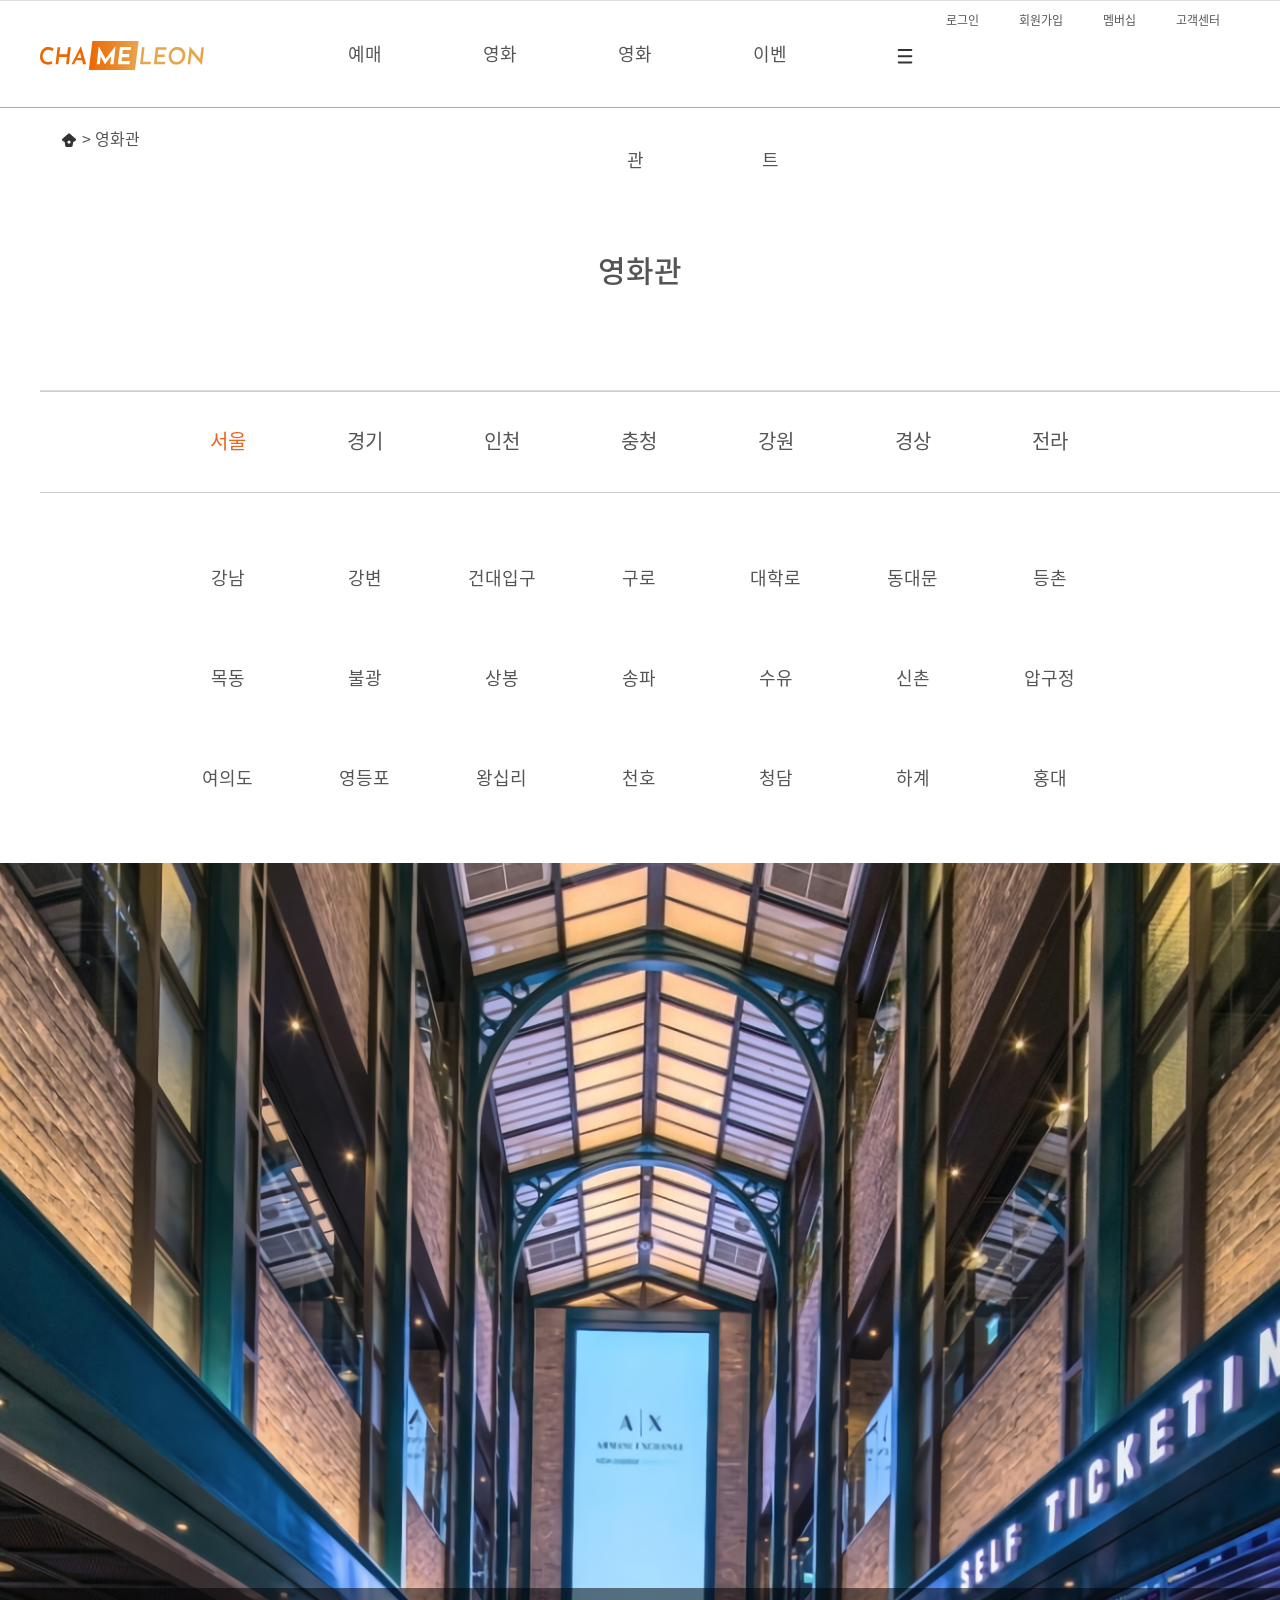
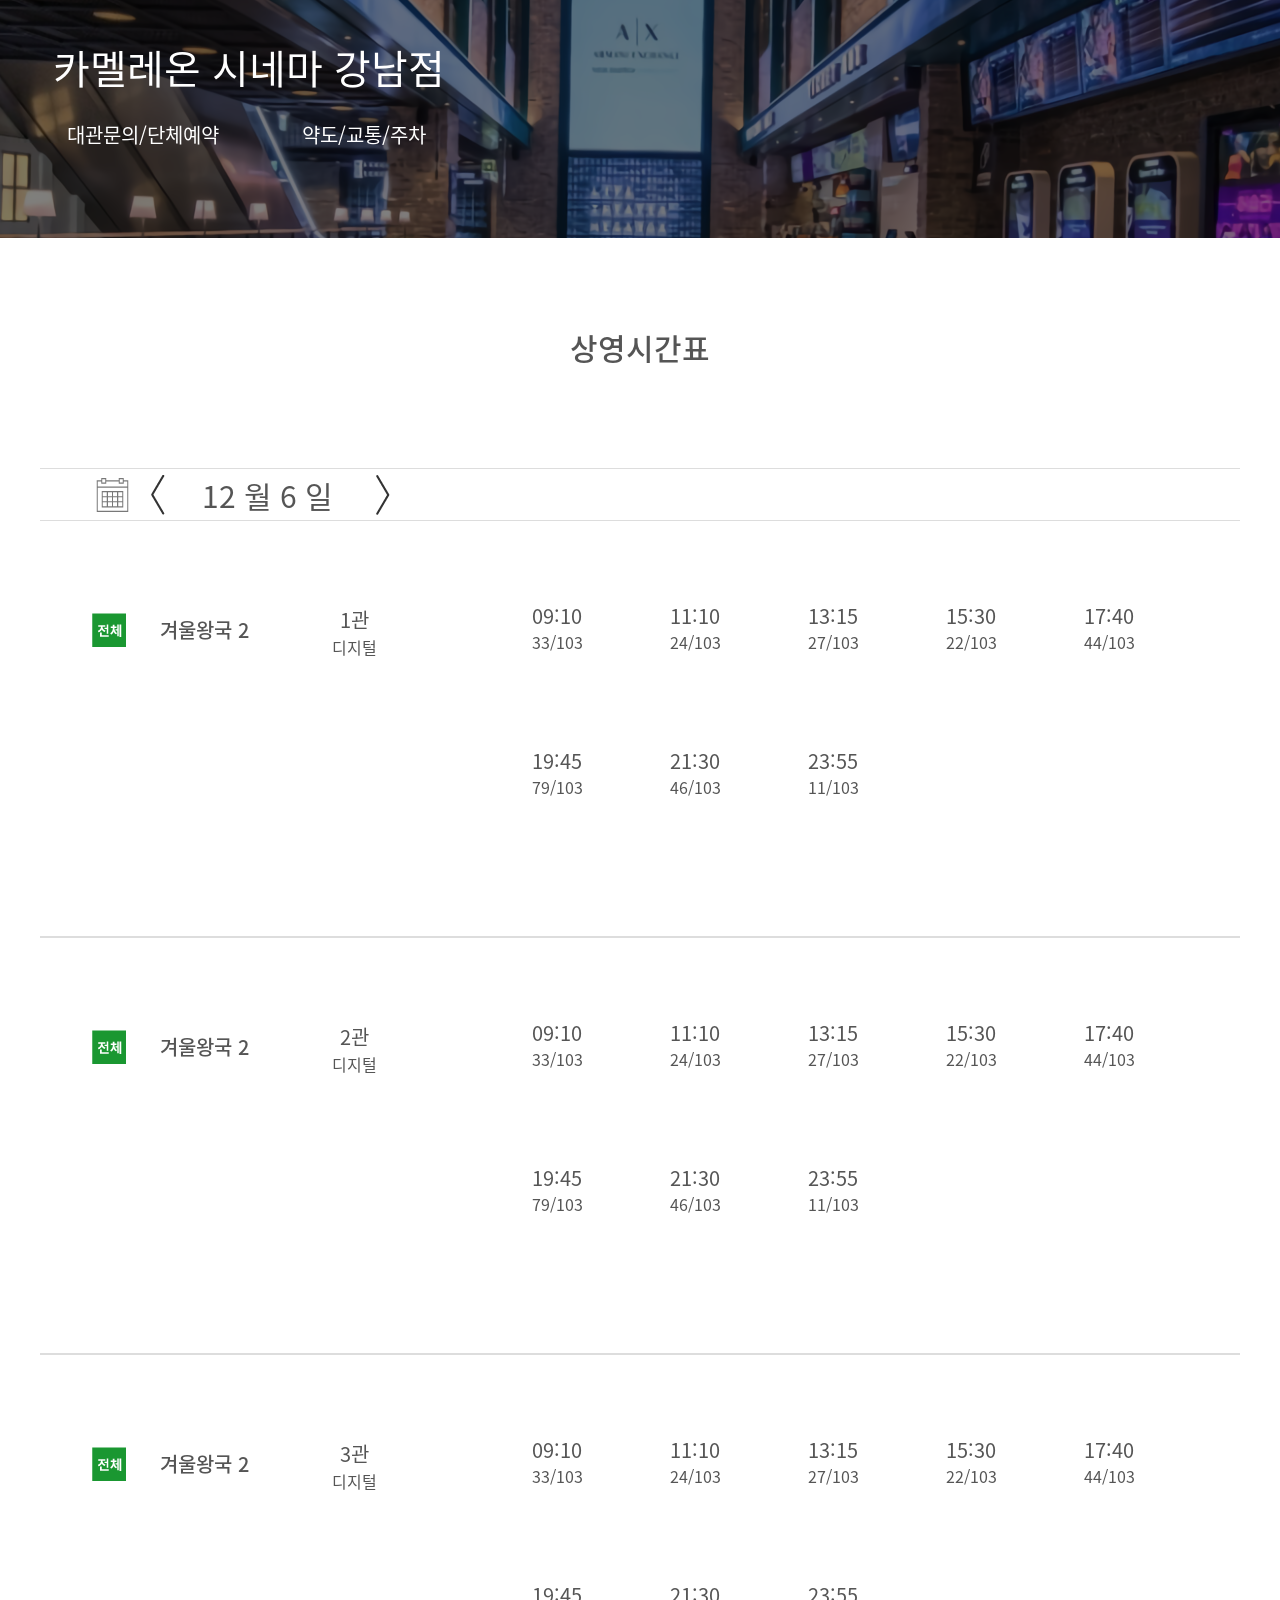
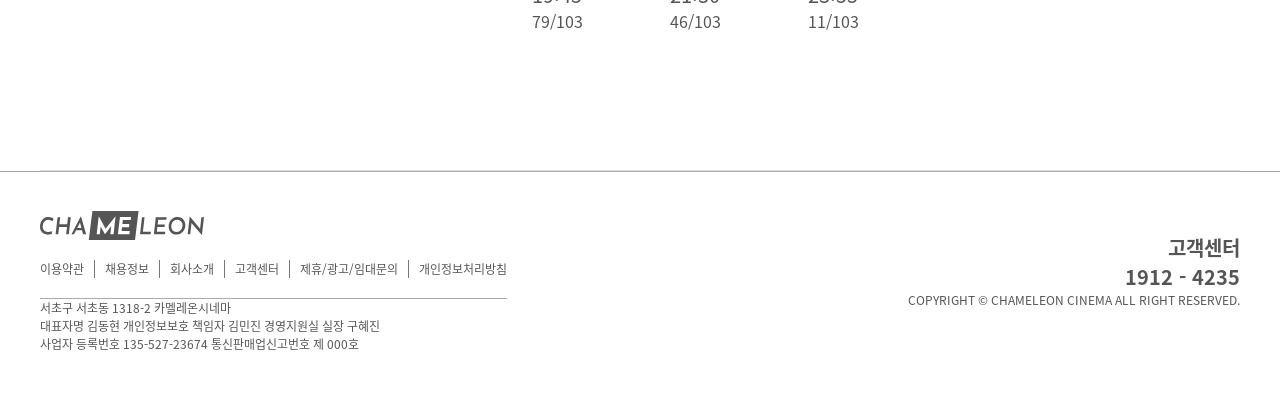
==== commit 16f1b40d: "1217 카멜레온 둘러보기 모달 추가" ====
--- a/cinema/c_finder.html
+++ b/cinema/c_finder.html
@@ -57,21 +57,21 @@
         <div id="sitemap" class="po_relat">
             <div class="sitemap_box po_absol">
                 <ul class="s_tit">
-                    <li><a href="">영화</a>
+                    <li><a href="../movie/recently.html">영화</a>
                         <ul>
                             <li><a href="">박스오피스</a></li>
                             <li><a href="../movie/recently.html">최신개봉작</a></li>
                             <li><a href="">상영예정작</a></li>
                         </ul>
                     </li>
-                    <li><a href="">예매</a>
+                    <li><a href="../reserve/r_quick.html">예매</a>
                         <ul>
                             <li><a href="../reserve/r_quick.html">빠른예매</a></li>
                             <li><a href="">미개봉 선예매</a></li>
                             <li><a href="">예매확인</a></li>
                         </ul>
                     </li>
-                    <li><a href="">극장</a>
+                    <li><a href="../cinema/c_finder.html">극장</a>
                         <ul>
                             <li><a href="../cinema/c_finder.html">영화관 찾기</a></li>
                             <li><a href="">자주가는 영화관</a></li>
@@ -95,9 +95,9 @@
                     </li>
                 </ul>
                 <ul class="b_tit">
-                    <li><a href="">멤버십</a>
-                        <ul>
-                            <li><a href="../ms_guaid.html">멤버십 안내</a></li>
+                    <li><a href="../membership/ms_guide.html">멤버십</a>
+                        <ul>
+                            <li><a href="../membership/ms_guide.html">멤버십 안내</a></li>
                             <li><a href="">멤버십 카드</a></li>
                             <li><a href="">제휴카드</a></li>
                             <li><a href="">VIP</a></li>
@@ -112,7 +112,7 @@
                             <li><a href="">본사위치</a></li>
                         </ul>
                     </li>
-                    <li><a href="">회원서비스</a>
+                    <li><a href="../member/join.html">회원서비스</a>
                         <ul>
                             <li><a href="../member/join.html">회원가입</a></li>
                             <li><a href="">아이디 | 패스워드 찾기</a></li>
@@ -120,7 +120,7 @@
                             <li><a href="">회원탈퇴</a></li>
                         </ul>
                     </li>
-                    <li><a href="">고객센터</a>
+                    <li><a href="../notice/faq.html">고객센터</a>
                         <ul>
                             <li><a href="../notice/faq.html">자주 묻는 질문</a></li>
                             <li><a href="">공지사항</a></li>
@@ -342,7 +342,12 @@
             <div class="printDate po_relat">
                 <button type="button"><img src="../asset/images/cinema/calendar.png" alt="날짜선택 달력 아이콘"></button>
                 <button type="button"><img src="../asset/images/common/icon_big_left.gif" alt="이전"></button>
-                <span class="pDate"></span>
+                <span class="pDate">
+                    <span class="mon"></span>
+                    <span>월 </span>
+                    <span class="day"></span>
+                    <span>일</span>
+                </span>
                 <button type="button"><img src="../asset/images/common/icon_big_right.gif" alt="다음"></button>
 
                 <table id="calendar" class="po_absol">
--- a/asset/css/common.css
+++ b/asset/css/common.css
@@ -309,4 +309,5 @@
     font-size : 20px;
     /* display : block; */
     margin-bottom : 30px;
-}+}
+
--- a/asset/css/kdh.css
+++ b/asset/css/kdh.css
@@ -572,7 +572,8 @@
     padding-bottom : 80px;
 }
 .timeTable .printDate button img,
-.timeTable .printDate span
+.timeTable .printDate span,
+.timeTable .printDate .pDate > *
 {
     vertical-align : middle;
 }
@@ -670,10 +671,6 @@
 {
     font-size : 20px;
     height : 30px;
-}
-.mvListArea .mvInfo .room span
-{
-    
 }
 .mvListArea .mvTime
 {
